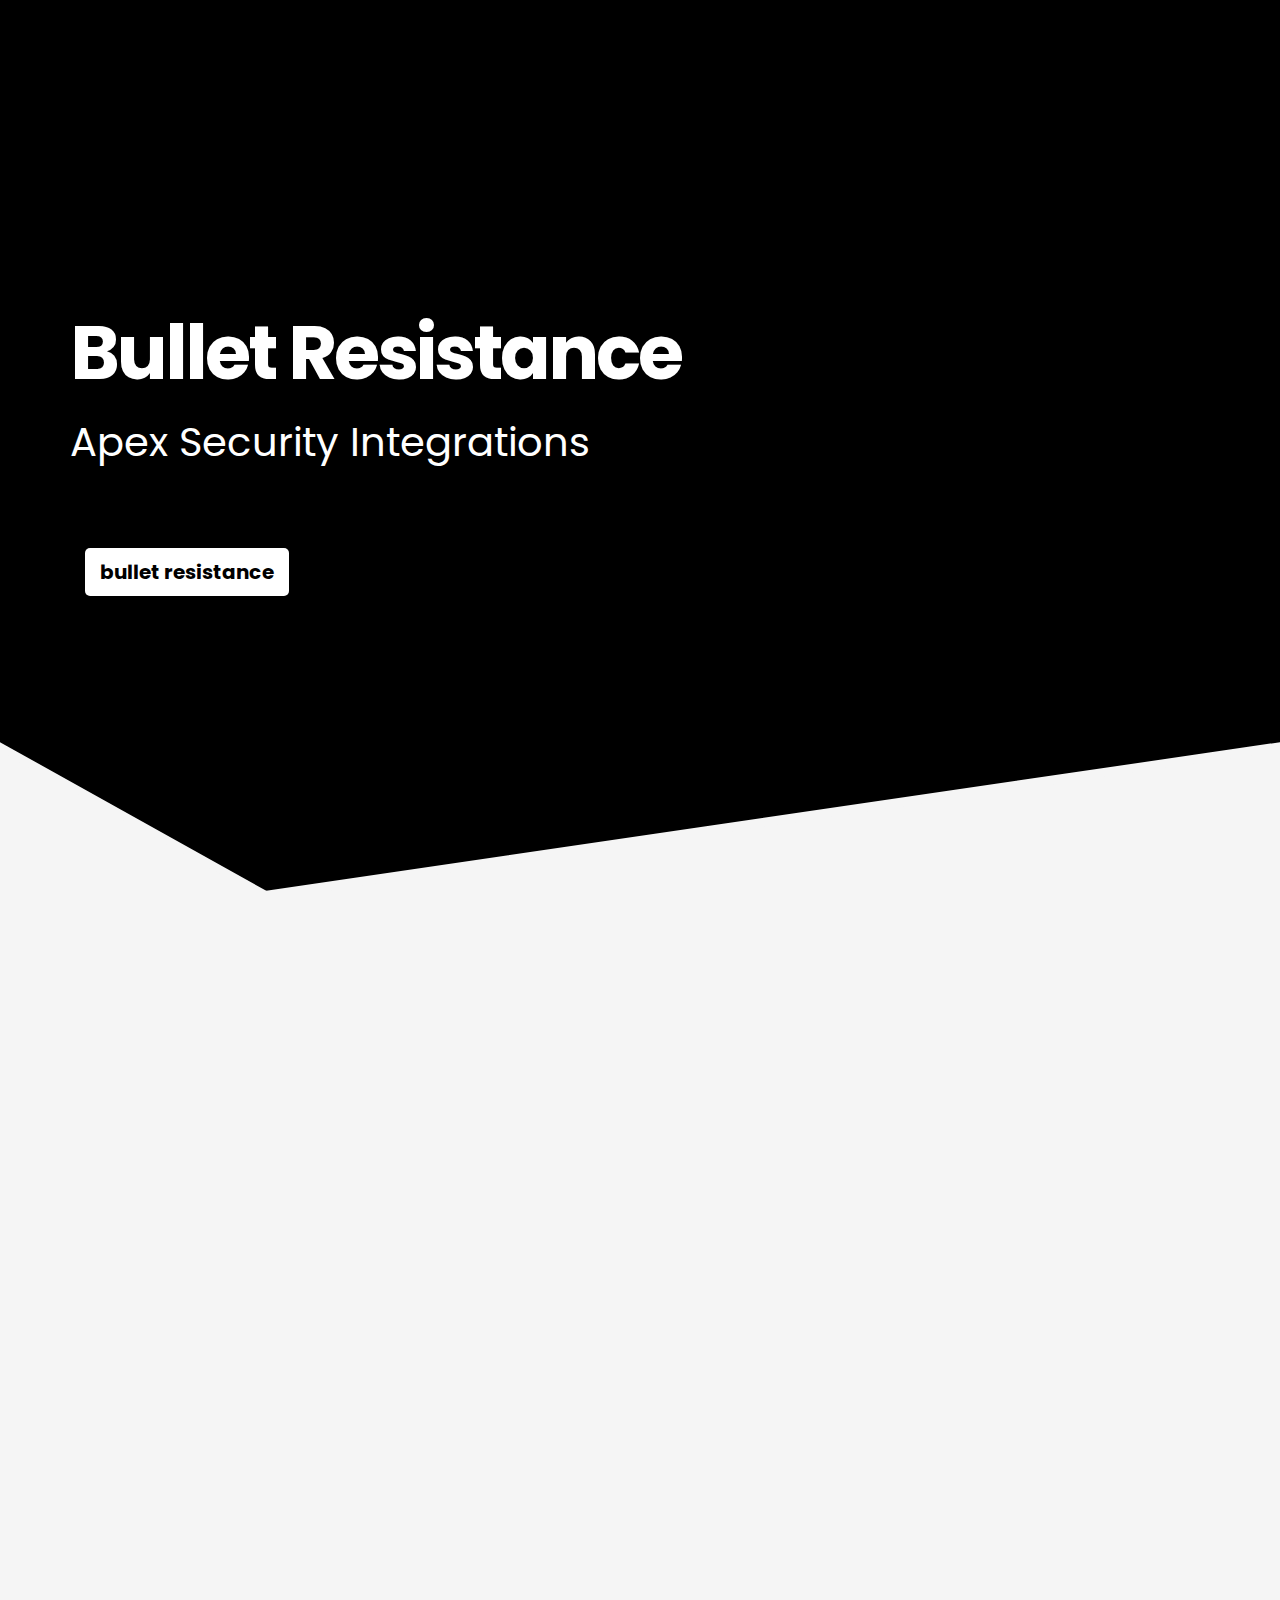
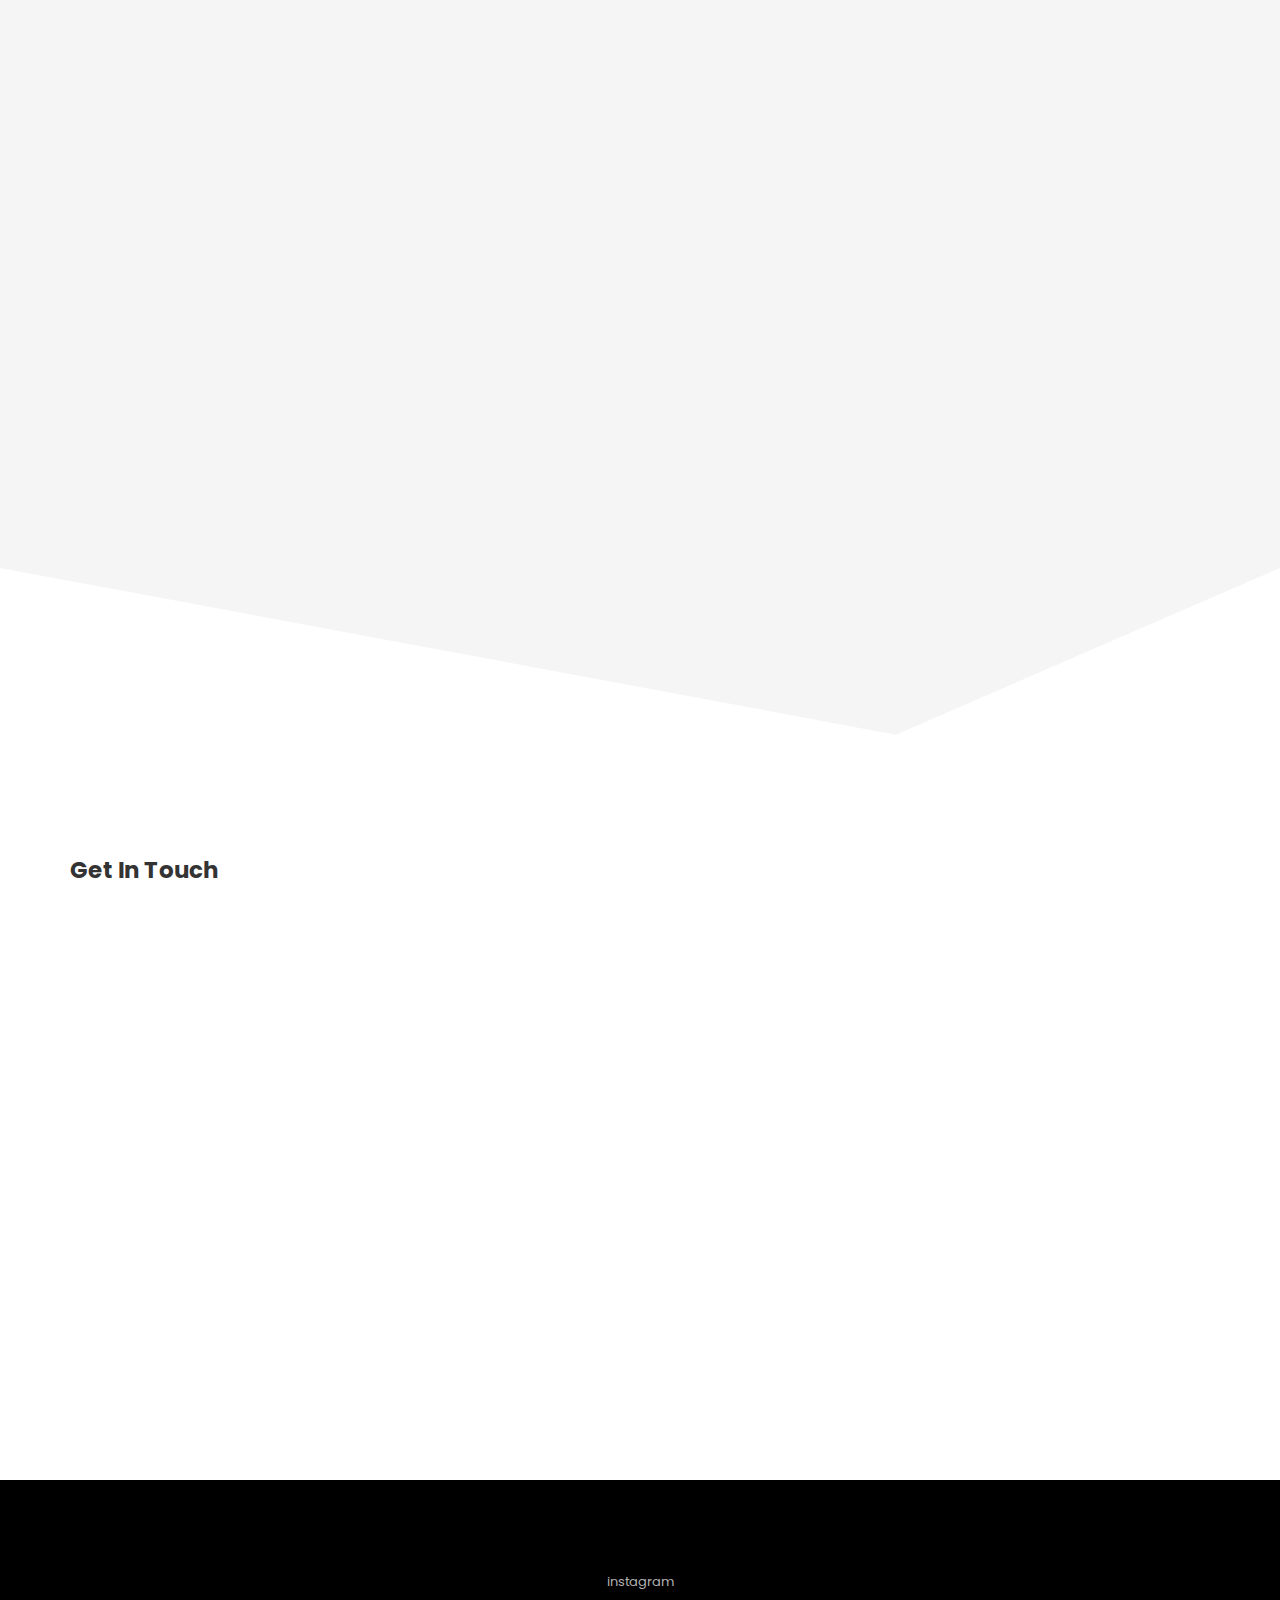
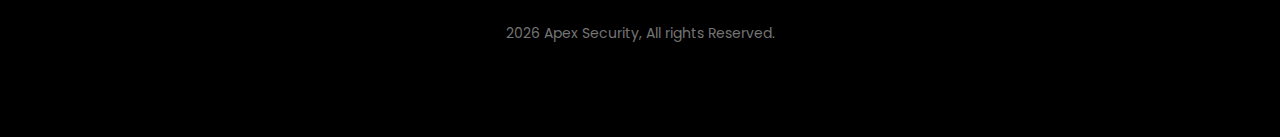
==== bullet-resistance.html @ 46cbd23d "update" ====
<!doctype html>
<html lang="en">

<head>
  <title>site</title>
  <meta charset="UTF-8">
  <meta name="description" content="Security Laminates">
  <meta name="keywords" content="personal, portfolio">
  <meta name="viewport" content="width=device-width, initial-scale=1.0">
  <!-- Stylesheets -->
  <link rel="stylesheet" href="css/bootstrap.css" />
  <link rel="stylesheet" href="css/reset.css" />
  <link rel="stylesheet" href="css/style.css" />
  <link rel="stylesheet" href="css/animate.css" />
  <link rel="stylesheet" href="css/owl.carousel.css" />
  <link rel="stylesheet" href="css/magnific-popup.css" />
  <!-- Google Web fonts -->
  <link href="https://fonts.googleapis.com/css?family=Poppins:300,400,500,600,700" rel="stylesheet">
  <!-- Font icons -->
  <link rel="stylesheet" href="icon-fonts/font-awesome-4.5.0/css/font-awesome.min.css" />
  <link rel="stylesheet" href="icon-fonts/essential-regular-fonts/essential-icons.css" />
  <!--[if lt IE 9]>
  <script src="https://oss.maxcdn.com/html5shiv/3.7.2/html5shiv.min.js"></script>
  <script src="https://oss.maxcdn.com/respond/1.4.2/respond.min.js"></script>
<![endif]-->
</head>

<body class="diag">
  <!-- LOADER -->
  <!--
<div class="loader-wrapper">
    <div class="loader"></div>
</div>
-->
  <nav>
    <div class="row">
      <div class="container">
        <div class="logo"> <img src="assets/images/logo-small-2.png" alt=""> </div>
        <div class="responsive"><i data-icon="m" class="icon"></i></div>
        <ul class="nav-menu">
          <li><a href="#" class="smoothScroll">Home</a></li>
          <li><a href="/bullet-resistance.html" class="smoothScroll">Bullet Resistance</a></li>
          <li><a href="/products.html" class="smoothScroll">Products</a></li>
          <li><a style="cursor: pointer;" class="smoothScroll" data-toggle="modal" data-target="#myModal">Faqs</a></li>
        </ul>
      </div>
    </div>
  </nav>
  <!--HOME-->
  <div id="myModal" class="modal fade" role="dialog" style="border-radius: 0;">
    <div class="modal-dialog" style="width:100%;height:100% !important; border-radius:0; margin: 0 auto;">
      <!-- Modal content-->
      <div class="modal-content" style="height: auto; padding-bottom: 50px; border-radius: 0 !important;">
        <div class="modal-body">
          <div class="fixedclosedbutton"> <a class="close" data-dismiss="modal" style="font-size: 15pt;">close</a> </div>
          <div class="row" style="margin-top:100px;">
            <div class="col-md-2"></div>
            <div class="col-md-8">
              <h2 style="font-size:22pt;font-weight: lighter;">Frequently Asked Questions</h2>
              <br>
              <br>
              <br> <span style="font-size:15pt;">How long should I expect the laminates to last?</span>
              <br>
              <br>
              <ul>
                <li>ASI laminates are coated with a UV and scratch resistant layer, resulting in a prolonged film lifetime. We offer a lifetime warranty on all of our security films, and guarantee that they will not peel, fade, or bubble over the lifetime of the glass, pending that they have been installed by one of our certified technicians.</li>
              </ul>
              <br>
              <br>
              <br> <span style="font-size:15pt;">Are ASI laminates noticeable once installed?</span>
              <br>
              <br>
              <ul>
                <li>ASI works to provide the highest grade security laminates, while remaining optically clear. There may be a very slight decrease in optical clarity, as you increase the ballistic security level.</li>
              </ul>
              <br>
              <br>
              <br> <span style="font-size:15pt;">What level of bullet resistance can your product provide?</span>
              <br>
              <br>
              <ul>
                <li>Our engineering department can develop a solution to attain almost any level of bullet resistance, up to and including 7.62 x 51 NATO AP ammunition. All ASI laminates work in conjunction with the client’s existing glass substrate, therefore it should be noted that our laminates cannot stop a bullet without a minimum of ¼” thick glass substrate. Each project is evaluated by our ballistics and threat risk assessment team, on a case by case basis.</li>
              </ul>
              <br>
              <br>
              <br> <span style="font-size:15pt;">Can I install the laminates on my own?</span>
              <br>
              <br>
              <ul>
                <li>Yes, clients can purchase our laminates without having them installed by our trained technicians. Although, it is highly recommended to have the film installed by an ASI tech, as there are many fine details that take a skilled hand to perfect. </li>
              </ul>
              <br>
              <br>
              <br> <span style="font-size:15pt;">How do I prepare the windows and area for an installation?</span>
              <br>
              <br>
              <ul>
                <li>ASI technicians typically need approximately 3ft from the window that is being coated, to be free of furniture and other objects. Also, all window coverings, such as sun shades, and blinds should be removed from the working area. Due to the fact that our technicians must use a spray solution to apply the laminates, it is advised to remove any documents or devices from the work area that are not water resistant. The window being coated must be thoroughly cleaned, meaning all stickers, tint, decals, etc, must be removed prior to the installation. </li>
              </ul>
              <br>
              <br>
              <br> <span style="font-size:15pt;">Why is there a small gap between the film, and my window? </span>
              <br>
              <br>
              <ul>
                <li>Our technicians must leave between 1/16” and 1/8” to allow for removal of the solution used to apply the laminates. Another reason our technicians will leave a slight gap along the edge, is because in extreme heat and cold situations, our laminates tend to expand and contract. If the laminates are touching the edge while in an expanding state, this could cause the laminates to lift off the glass, resulting in an air bubble.</li>
              </ul>
              <br>
              <br>
              <br> <span style="font-size:15pt;">How long does it take for ASI laminates to properly cure?</span>
              <br>
              <br>
              <ul>
                <li>Once ASI laminates applied by a trained technician, they are generally at 70% strength once they have been set. The remaining 30% strength will be attained once our laminates have fully cured. Depending on the amount of sunlight the coated window is exposed to, this process may take 30-90 days. </li>
              </ul>
              <br>
              <br>
              <br> <span style="font-size:15pt;">There are no ASI certified technicians in my area. Can this be accommodated? </span>
              <br>
              <br>
              <ul>
                <li>ASI undertakes projects world wide. Once your scope of work has been assessed, we will then find a way to logistically conduct your project. </li>
              </ul>
              <br>
              <br>
              <br> <span style="font-size:15pt;">Which side of the window are the laminates applied on?</span>
              <br>
              <br>
              <ul>
                <li>ASI security laminates can be applied to the interior or exterior side of the glass, but it must be applied to the side needing protection - which in most cases, is the interior side.</li>
              </ul>
              <br>
              <br>
              <br> <span style="font-size:15pt;">How should I clean my security laminates after they have been applied to my glass?</span>
              <br>
              <br>
              <ul>
                <li>You should not touch the film for a 30 day period. This 30 day period allows for the film to cure, and properly adhere to the glass it has been applied to. Once the 30 day curing period is completed, feel free to clean the coated windows using water, alcohol, or ammonia based mixtures. Be sure to use a soft cloth, paper towel, or squeegee. We recommend that you do not use any abrasive material on the security film, as this may result in decreased transparency.</li>
              </ul>
              <div class="modal-footer" style="margin-top:75px;">
                <button type="button" class="btn btn-default" data-dismiss="modal">Close</button>
              </div>
            </div>
            <div class="col-md-2"></div>
          </div>
        </div>
      </div>
    </div>
  </div>
  <section class="home" id="home">
    <div class="home-content" style="background: #000000 !important;">
      <div class="container">
        <h1>Bullet Resistance</h1>
        <div class="social" style="color:white; font-size: 2.5em">Apex Security Integrations</div>
        <br>
        <br>
        <br>
        <br>
        <br>
        <div class="social"><div class="social"> <a class="button-down-x" href="#bulletres">bullet resistance</a> </div> </div>
      </div>
    </div>
    <svg class="diagonal home-left" width="21%" height="170" viewBox="0 0 100 102" preserveAspectRatio="none">
      <path d="M0 100 L100 100 L0 10 Z"></path>
    </svg>
    <svg class="diagonal home-right" width="80%" height="170" viewBox="0 0 100 102" preserveAspectRatio="none">
      <path d="M0 100 L100 100 L100 10 Z"></path>
    </svg>
  </section>
  <!--ABOUT-->
  <section class="about dgray-bg" id="bulletres">
    <div class="about type-1 padbot_120">
      <div class="container">
        <!-- about image -->
        <div class="col-md-4 col-sm-12 about-image top_30 wow fadeInUp" data-wow-delay="0.4s">
          <div class="row">  </div>
        </div>
        <!-- about text -->
        <div class="col-md-7 col-md-offset-1 col-sm-12 about-text wow fadeInUp" data-wow-delay="0.6s">
          <div class="section-title dleft bottom_30">
            <br>
            <h2>Bullet Resistance</h2> </div>
          <p>In today’s world, threat levels are evolving and changing each and every day. The constant change in threat levels across the world poses a difficult challenge for security specialists. What makes this even more challenging, is the fact that most buildings were built decades ago, in a time when security threats were not as pronounced. </p>
<br>
          <p>Our light weight, clear, and cost effective ballistic laminates are designed to be retrofit to any building glass, and provide a quick solution to upgrade building glass security. Providing ballistic level security solutions to historical buildings presents significant technical, architectural, and financial challenges. Luckily, ASI laminates allow for a low cost, lightweight security glass solution that does not need any structural upgrades.
</p><br>
          <p>Apex Security Integrations work in-situ with your existing glass. For our product to achieve UL Level 1 bullet resistance to basic hand guns, our laminates must be applied to minimum ¼” thick annealed glass (6mm), which is the commercial standard for buildings in North America. </p>
<br>
<p>Depending on threat levels and budgets of our clients, our security laminates can be configured to provide resistance against burglary attempts, forced-entries, improvised explosive devices, bomb blasts, and small firearms.</p>
<br>
<p>Installations of ballistic grade security laminates must be conducted by a professionally trained ASI technician, to ensure it is up to our standards.</p>
<br>

<p>ASI’s in-house team includes experts in thread risk assessments, ballistic experts, and engineers. Our staff holds daily meetings about global threats, to ensure we remain up to date with ongoing risks. </p>
<br>
<p>ASI laminates are recommended for embassies, government and military buildings, broadcasters, storefront businesses, houses, vehicles, schools, hospitals, financial institutions, and more.</p>
          <br>
          
     
          
            <button class="primblackbutton" type="button" data-toggle="collapse" data-target="#collapseExample" aria-expanded="false" aria-controls="collapseExample">
    Additional info about bullet resistance
  </button>
    
<div class="collapse" id="collapseExample">
  <div class="card card-body"><br><br>
    <h3>NO SUCH THING AS BULLETPROOF WINDOW FILM</h3>
    <p>There is no such thing as bullet-proofing. ASI does not pretend that its products are bullet, bomb or break-in “proof.” There is no such safety film or security laminate on the market. On its own, ASI laminates are inert. </p><br>
    <p>However, once ASI laminates are applied to glass, the composite of the two materials work in tandem to resist, repel and absorb the kinetic forces involved with violent attacks. ASI products provide added protection against the effect of bullets, bombs and break-in entry attempts. </p><br>
    <p>Independent third-party testing achieving a UL-752 rating has established that ASI's SL-14 product is capable of resisting bullets from such weapons as a .38 caliber, 9mm FMJ and .357, but at no time does ASI promote or lead clients to believe that bulletproofing or bomb proofing can be achieved solely with ASI products. ASI encourages potential clients to consider having an independent or third party risk threat assessment performed by one of our trained professionals or a competent independent security consultant to evaluate your security needs. </p><br>
    <p>ASI does not encourage anyone to blindly shop for life saving materials either on-line or without verifying the vendors qualifications. Rather, ASI encourages every client to research and assess the ASI product or any product whereby protecting lives is a priority. Should you decide to proceed with ASI, then we will work with you to prepare a mock-up or as close as possible a sample of a typical window you need to protect and we will allow you to perform your own independent testing and evaluate the results for yourselves. Once that is completed, then in good conscience both you and ASI are confident that ASI can meet your needs.</p><br>

  </div>
</div>
       <br><br><br> 
       <br><br><br> 
        
        </div>
          
         
        </div>

      <svg class="diagonal-gray" width="100%" height="170" viewBox="0 0 100 102" preserveAspectRatio="none">
        <path d="M0 0 L70 100 L100 0 Z"></path>
      </svg>
    </div>
  </section>


 
  <!-- CONTACT -->
  <section class="contact" id="contact">
    <div class="container">
      <div class="section-title dleft top_120">
        <h2 class="bottom_30">Get In Touch</h2> </div>
      <div class="col-md-3 wow fadeInUp" data-wow-delay="0.3s">
        <!-- Contact Info -->
        <ul class="contact-info row">
          <li>Ottawa, Ontario, Canada</li>
          <li>
            <br>email</li>
          <li>phone</li>
          <li><a href="#">
          check us out on instagram</a> </li>
        </ul>
      </div>
      <div class="col-md-7 col-md-offset-2 form top_30 bottom_90 wow fadeInUp" data-wow-delay="0.6s">
        <div class="page-title sub"> </div>
        <iframe src="https://www.google.com/maps/embed?pb=!1m18!1m12!1m3!1d89729.12878948462!2d-76.00537779902753!3d45.3481001970645!2m3!1f0!2f0!3f0!3m2!1i1024!2i768!4f13.1!3m3!1m2!1s0x4ccdff86df946877%3A0x286ff73092245b34!2sKanata%2C%20Ottawa%2C%20ON!5e0!3m2!1sen!2sca!4v1594850778316!5m2!1sen!2sca" width="100%" height="350" frameborder="0" style="border:0;" allowfullscreen="" aria-hidden="false" tabindex="0"></iframe>
      </div>
    </div>
  </section>
  <footer>
    <div class="container">
      <div class="social"> <a href="#">instagram </a> </div>
      <p>
        <script>
          document.write(new Date().getFullYear())
        </script> Apex Security, All rights Reserved.</p>
    </div>
  </footer>
  <!-- Javascripts -->
  <script src="js/jquery-2.1.4.min.js"></script>
  <!-- jQuery library -->
  <script src="js/smoothscroll.js"></script>
  <script src="js/bootstrap.min.js"></script>
  <script src="js/wow.min.js"></script>
  <script src="js/isotope.pkgd.min.js"></script>
  <script src="js/typed.js"></script>
  <script src="js/jquery.magnific-popup.min.js"></script>
  <script src="js/owl.carousel.min.js"></script>
  <script src="js/main.js"></script>
</body>

</html>
---- css/style.css ----
/* --------------------------------- */
/* Css Styles                        */
/*---------------------------------- */

/**
	Berlin - Portfolio Template 
	Author : Tavonline
	Copyright 2018

/* Table of Content
==================================================
	
	1. Body and Core Css
	2. Home Section
	3. About Section
	4. Portfolio Section
	5. Contact Section
	6. Responsive
	7. Slider & Video Home


/*------------------------ 1 Body and Core Css ------------------------*/		

body{
	font-family: 'Poppins', sans-serif;
}

html{
	height: 100%;
}

nav{
    position: fixed; 
    background: #fff;
    z-index: 1000;
    width: 100%;
    padding: 30px;
    display: none;
    -webkit-box-shadow: 0px 2px 92px 0px rgba(0, 0, 0, 0.18);
    -moz-box-shadow: 0px 2px 92px 0px rgba(0, 0, 0, 0.18);
    box-shadow: 0px 2px 92px 0px rgba(0, 0, 0, 0.18);
}

.nav-menu{
    float: right;
    line-height: 32px;
}

nav ul li{
    float: left;
    margin-right: 15px;
    font-family: 'Poppins', sans-serif;
    font-size: 14px;
}

nav ul li a{
    color: #000;
}

nav ul li a:hover{
    color: #afafaf!important;
}

.logo{
    float: left;
}

 .responsive{
    display: none;
    font-size: 23px;
}
    
.active{
    color:#afafaf;
}


footer{
    background: #000;
    padding: 90px 0;
    margin-top:90px;
    text-align: center;
}

footer p{
    line-height: 20px;
    margin-top: 20px;
}

footer .social a{
    color: #b1b1b1;
    font-size: 15px;
    margin: 0 10px;
    transition: all ease 0.3s;
    font-size: 13px;
}

.diag footer p{
    font-size: 14px;
    color: #757575;
    line-height: 27px;
}

.site-button:focus{
    outline: 0;
}

.nav-menu li a:focus{
    color: #000;
} 

.ok{
    background: green !important;
    border: solid 2px green !important;
    color: white;
} 

input:-webkit-autofill {
    -webkit-box-shadow: 0 0 0px 1000px white inset;
}

.form-inp.reqError, .contact-form textarea.reqError {
    border-color: #f00;
}

.content{
    margin-top: 60px;
}

.subpage-nav{
    display:block !important; 
    position: relative;
}

.page-title{
   display: table-cell;
   vertical-align: middle;
   text-align: center;
   z-index: 2;
   position: relative;
}

.page-title h1{
   font-size: 75px;
   color: #fff;
   font-weight: bold;
   letter-spacing: -3px;
   margin-bottom: 20px;
}


/* Margins */

.top_15{
    margin-top: 15px;
}

.top_30{
    margin-top: 30px;
}

.top_45{
    margin-top: 45px;
}

.top_60{
    margin-top: 60px;
}

.top_90{
    margin-top: 90px;
}

.top_120{
    margin-top: 120px;
}

.padding_30{
   padding: 30px 0; 
}

.padding_45{
   padding: 45px 0; 
}

.padding_60{
   padding: 60px 0; 
}

.padding_90{
   padding: 90px 0; 
}

.bottom_15{
    margin-bottom: 15px;
}

.bottom_30{
    margin-bottom: 30px;
}

.bottom_45{
    margin-bottom: 45px;
}

.bottom_60{
    margin-bottom: 60px;
}

.bottom_90{
    margin-bottom: 90px;
}

.bottom_120{
    margin-bottom: 120px;
}

.padbot_15{
    padding-bottom: 15px;
}

.padbot_30{
    padding-bottom: 30px;
}

.padbot_45{
    padding-bottom: 45px;
}

.padbot_60{
    padding-bottom: 60px;
}

.padbot_90{
    padding-bottom: 90px;
}

.padbot_120{
    padding-bottom: 120px;
}

.padbot_200{
    padding-bottom: 200px;
}
/*preloader */
.loader-wrapper {
    position: fixed;
    width: 100%;
    height: 100%;
    background-color: #000;
    z-index: 9999;
}

.loader {
    height: 1px;
    background-color: #fff;
    position: absolute;
    z-index: 9999;
}


/*------------------------ 2 Home ------------------------*/		

.home{
    background:url(https://images.unsplash.com/photo-1441804238730-210ce1c2cc00?ixlib=rb-1.2.1&ixid=eyJhcHBfaWQiOjEyMDd9&auto=format&fit=crop&w=1050&q=80) bottom center;
    width: 100%;
    display: table;
}

.diag .home{
    background: url(https://images.unsplash.com/photo-1562408589-4b96d09ec657?ixlib=rb-1.2.1&ixid=eyJhcHBfaWQiOjEyMDd9&auto=format&fit=crop&w=1050&q=80) 50% 50% fixed;
    background-size: cover;
}

.home-content{
   display: table-cell;
   vertical-align: middle;
   text-align: center;
   z-index: 2;
   position: relative;
}

.home-content h1{
   font-size: 75px;
   color: #fff;
   font-weight: bold;
   letter-spacing: -3px;
   margin-bottom: 20px;
}

.home:before {
    content: "";
    position: absolute;
    top: 0;
    left: 0;
    width: 100%;
    height: 100%;
    background-color: rgba(0, 0, 0, 0.5);
    z-index: 1;
}

.social{
    height: 30px;
}



.social a{
    color: #fff;
    font-size: 15px;
    margin:0 15px;
    transition: all ease 0.3s;
}


.social a:hover{
    transition: all ease 0.3s;
    opacity: 0.5;
}


.home-down {
    color: #fff;
    font-size: 40px;
    padding-top: 40px;
    padding-left: 20px;
    display: inline-block;
    transition: all 0.3s ease;
}


.home-down:hover{
    color: #fff;
	transition:all 0.3s ease;
}

.home-down:focus{
    color: #fff;
}

/* arrow css3 animation */

@-webkit-keyframes bounce {
	 0%, 100% {-webkit-transform: translateY(0);} 
	 50% {-webkit-transform: translateY(-20px);}
}
 
@-moz-keyframes bounce {
	 0%, 100% {-moz-transform: translateY(0);}
	 50% {-moz-transform: translateY(-20px);}
}
 
@-o-keyframes bounce {
	 0%, 100% {-o-transform: translateY(0);}
	 50% {-o-transform: translateY(-20px);}
}

@keyframes bounce {
	 0%, 100% {transform: translateY(0);}
	 50% {transform: translateY(-20px);}
}
 
 .bounce {
	 -webkit-border-radius:50%;
	 -moz-border-radius:50%;
	 -ms-border-radius:50%;
	 border-radius:50%;
	 animation: bounce 2s infinite;
	 -webkit-animation: bounce 2s infinite;
	 -moz-animation: bounce 2s infinite;
	 -o-animation: bounce 2s infinite;
}

.diagonal{
    position: absolute;
    left: 0;
    bottom: 0;
    pointer-events: none;
    background: #fff;
    float: left;
    z-index: 1000;
}

.diagonal-gray{
    position: absolute;
    left: 0;
    bottom: 0;
    pointer-events: none;
    background: #fff;
    float: left;
    z-index: 100;
    margin-top: 90px;
}

.diagonal-gray path {
       fill: #f5f5f5;
}

.diagonal-white{
    background: #f5f5f5;
    margin-bottom: -6px;
    margin-top: 60px;
}

.diagonal-white path {
    fill: #fff;
    stroke: #f5f5f5;
    stroke-width: 0;
}

.diagonal.home-left{
    position: absolute;
    bottom: 0;
    left: 0;
    background: none;
    z-index: 99;
}

.diagonal.home-right{
    position: absolute;
    bottom: 0;
    right: 0 !important;
    background: none;
    z-index: 99;
    left: auto;
}

.diagonal.home-left, .diagonal.home-right path {
    fill: #f5f5f5;
    stroke: #f5f5f5;
    stroke-width: 4;
}

.diag p{
    font-size: 15px;
    color: #748182;
    line-height: 28px;
}

.diag .section-title.dleft{
    text-align: left;
    padding: initial;
}

.diag .section-title.dleft .portfolio_filter ul{
    float: left;
}

.diag .section-title.dright{
    text-align: right;
    padding: initial;
}

.diag section{
    position: relative;
}

.diag .contact .contact-info li{
    line-height: 36px;
    font-size: 14.5px;
    color: #414141;
    text-align: left;
    list-style: none;
}

.diag .page-title.sub{
    font-size: 23px;
    text-align: right;
    width: 100%;
    float: right;
}

.diag .page-title.sub h5{ 
        font-weight: bold;
    line-height: 30px;
    padding-bottom: 15px;
}

.diag .social-icons a {
    color: #000;
    font-size: 13px;
    width: 26px;
    height: 18px;
    display: inline-block;
}

.diag .home-content h1{
    text-align: left;
}

.diag .home-content .social{
    text-align: left;
}

.diag .home-content .home-down.bounce{
    float: left;
    padding: 50px 74px 0;
}

.social-icons a:hover {
    font-size: 15px;
}

.fb:hover{
    color: #3b5998!important;
    transition: all ease 0.1s;
}

.tw:hover{
    color: #55acee!important;
    transition: all ease 0.1s;
}

.ins:hover{
    color: #cd486b!important;
    transition: all ease 0.1s;
}

.bh:hover{
    color: #1769ff!important;
    transition: all ease 0.1s;
}

.dr:hover{
    color: #ea4c89!important;
    transition: all ease 0.1s;
}


.sitebtn{
    border: solid 2px #dfdfdf;
    background: none;
    font-size: 13px;
    padding:9px 11px;
    text-align: left;
    min-width: 140px;
    line-height: 17px;
    transition: all ease 0.3s;
    color:#000; 
}

.sitebtn:after{
    font-family: FontAwesome;
    content: "\f178";
    color: #000;
    float: right;
}

.sitebtn:focus{
    border: solid 2px #000;
}

.sitebtn:hover{
    background: #000;
    color: #fff;
    border-color: #000;
    transition: all ease 0.3s;
}

.sitebtn:hover:after{
    color: #fff;
}

.sitebtn:focus{
    border: solid 2px #dfdfdf;
}


/*------------------------ 3 About ------------------------*/	

.about.type-1 .about-image{
    padding-bottom: 70px;
    background: #e8e8e8;
}

.about.type-1 .about-image img:before{
    background: #e4e4e4; 
}

.about.type-1 .about-image img{
    width: 100%;
    box-shadow: 0px 0px 85px 0px rgba(0, 0, 0, 0.14);
    margin-top: -15%;
    margin-left: calc(15% - 15px);
}

.about.type-1.vertiqal .about-image img{
    width: 100%;
    box-shadow: 0px 0px 85px 0px rgba(0, 0, 0, 0.14);
    margin-top: -15%;
    margin-left: -15%;
}

.diagonal-title h5{
    padding-bottom: 20px;
    font-size: 25px;
    line-height: 31px;
}

.diagonal span{
    font-size: 15px;
    color: #b3b3b3;
    letter-spacing: 3px;
    margin-bottom: 5px;
    display: block;
}

.about{
    padding-top:90px;
 }   

.diag .about{
    position: relative;
 } 

.about-image img{
    width: 100%;
 }   


.work-areas{
    width: 100%;
    display: inline-block!important;
}

.work-areas .area .icon i:before{
    font-size: 40px;
    margin-left: 5px;
}

.work-areas .area .icon i{
    display: inline-block;
}

.work-areas .area .icon {
    width: 20%;
    float: left;
}

.work-areas .area .text {
    width: 80%;
    float: left;
}

.work-areas .area .text h6{
    font-size: 15px;
    letter-spacing: 2px;
    margin-bottom: 8px;
}

.work-areas .area .text p{
    font-size: 13px;
    line-height: 24px;
}


.about h2{
    font-size: 23px;
    line-height: 30px;
 } 

.about-text{
    display: table;
    height: 407px;
 } 

.out{
    display: table-cell;
   vertical-align: middle;
 } 

.typed-cursor{
    opacity: 1;
    -webkit-animation: blink 0.7s infinite;
    -moz-animation: blink 0.7s infinite;
    animation: blink 0.7s infinite;
}
@keyframes blink{
    0% { opacity:1; }
    50% { opacity:0; }
    100% { opacity:1; }
}
@-webkit-keyframes blink{
    0% { opacity:1; }
    50% { opacity:0; }
    100% { opacity:1; }
}
@-moz-keyframes blink{
    0% { opacity:1; }
    50% { opacity:0; }
    100% { opacity:1; }
}


.gray-bg{
    margin-top: 90px;
    background: #f5f5f5; 
}

.dgray-bg{
    background: #f5f5f5; 
}

.what-can{
    padding: 90px 0;
}

.what-can .feature{
    text-align: center;
    margin-bottom: 30px;
}

.what-can .feature i{
    font-size: 40px;
}

.what-can .feature h3{
    font-size: 13px;
    letter-spacing: 1px;
    margin-bottom: 11px;
}

.what-can .feature p{
    line-height: 20px;
}



/*------------------------ 4 Portfolio ------------------------*/	


.section-title{
    text-align: center;
    padding: 90px 0 60px 0;
}

.section-title h2{
    font-size: 23px;
    font-weight: bold;
}

.section-title p{
    line-height: 20px;
}

.portfolio_filter{
    text-align: center;
    padding-top: 15px;
}

.portfolio_filter ul{
    margin: auto;
    display: inline-block;
}

.portfolio_filter ul li{
    font-size: 14px;
    color: #777777;
    font-family: 'Poppins', sans-serif;
    float: left;
    margin-right: 15px;
    list-style: none;
    cursor: pointer;
}

.single_item {
    margin-bottom: 30px;
}

.single_item img{
    width: 100%;
    transition: all ease 0.3s;
}

.single_item img:hover {
  background: #ffffff;
  transition: all ease 0.3s;
  box-shadow: 0px 16px 22px 0px rgba(90, 91, 95, 0.3);
  top: -5px;
}

.select-cat{
    color:#000 !important;
}


.button-down-x {
  background: white;
  color: black !important;
  font-weight: bold;
  padding: 10px 15px;
  font-size: 15pt !important;
  border-radius: 5px;
  cursor: pointer;
}


.cshadow {
  position: relative;
  top: 55px;
  margin-bottom: 30px;
  -webkit-box-shadow: 2px 10px 26px -9px rgba(85,85,85,1);
-moz-box-shadow: 2px 10px 26px -9px rgba(85,85,85,1);
box-shadow: 2px 10px 26px -9px rgba(85,85,85,1);
  
}



.popup-youtube {
    position: relative;
}

.popup-youtube i{
    position: absolute;
    text-align: center;
    top: 50%;
    left: 50%;
    background: rgba(0, 0, 0, 0.66);
    padding: 28px 29px;
    color: #fff;
    margin: -31px;
    border-radius: 50px;
    -webkit-border-radius: 50px;
    -moz-border-radius: 50px;
}


/* Portfolio Hover  */

.single_item figure {
    overflow: hidden;
}

.single_item figure figcaption{
    position: absolute;
    top:0;
    text-align: center;
    width: 100%;
    height: 100%;
    opacity: 0;
    transform: translateY(30px);
    -webkit-transform: translateY(30px);
    -moz-transform: translateY(30px);
    transition: all ease 0.4s;
    -webkit-transition: all ease 0.4s;
    -moz-transition: all ease 0.4s;
}

.single_item figure figcaption .outter{
    display: table;
    width: 100%;
    height: 100%;
}

.single_item figure figcaption .inner{
    display: table-cell;
    vertical-align: middle;
}

.single_item figure figcaption span{
    color: rgba(0, 0, 0, 0.80);
    font-size: 13px;
}

.single_item figure figcaption .title{
    color: #000;
    font-size: 22px;
    font-weight: bold;
}

.single_item:hover > figure img{
  filter: blur(8px);
  -webkit-filter: blur(8px);
  opacity: .7;
}

.single_item:hover > figure figcaption{
    opacity: 1;
    transform: translateY(0);
    -webkit-transform: translateY(0);
    -moz-transform: translateY(0);
    transition: all ease 0.4s;
    -webkit-transition: all ease 0.4s;
    -moz-transition: all ease 0.4s;
}

.single_item.popup-youtube:hover > i{
    opacity: 0;
    transition: all ease 0.3s;
    -webkit-transition: all ease 0.3s;
    -moz-transition: all ease 0.3s;
}




/*------------------------ 5 Blog ------------------------*/

.blog-image img{
    width: 100%;
    min-height: 207px;
}

.blog-content{
    margin-bottom:60px;
}

.blog-title{
    font-size: 18px;
    letter-spacing: 0;
    line-height: 27px;
    padding: 30px 0 15px;
    color: #000;
}

.blog-info{
    font-size: 12px;
    font-weight: 400;
    color: #b9b9b9;
    margin-top: 20px;
    display: inline-block;
}

.blog-info span{
    color: #000;
    font-weight: 600;
}

.blog .site-button{
    margin:0 auto 60px;
    display: table;
}

.blog-single h1 {
    font-size: 30px;
    line-height: 41px;
    margin: 25px 0 22px 0;
    color: #000;
    font-weight: 600;
    letter-spacing: -1px;
}

.blog-single .blog-detail{
    font-size: 13px;
    color: #b9b9b9;
    margin-bottom: 30px;
}

.blog-single .blog-detail span{
    color: #000;
}

.blog-single blockquote {
    font-size: 14px;
    line-height: 24px;
    color: #000;
    border-left: 4px solid #000;
    padding-left: 20px;
    margin: 40px 0;
}

.blog-single ul.list-style {
    padding: 30px;
    line-height: 24px;
}

.blog-single ul.list-style li {
    font-size: 14px;
    list-style: circle;
}

.lightbox-image img{
    width: 100%;
    padding-bottom: 30px;
}

.blog-single .post-lightbox{
    padding: 30px 0 0;
 }

.subtitle {
     font-size: 22px;
    line-height: 24px;
    margin: 25px 0 30px 0;
    color: #000;
    font-weight: bold;
}

.post-comment {
    float: left;
}

ul.post-comment li {
    width: 100%;
    float: left;
    border-bottom: 1px solid #efefef;
    padding: 15px 0;
    list-style: none;
}

ul.post-comment li img {
    width: 15%;
    float: left;
}

ul.post-comment li .comment-info {
    float: left;
    width: 85%;
    padding-left: 15px;
        margin-top: 15px;
}


ul.post-comment li h3 {
    float: left;
    font-size: 14px;
}

ul.post-comment li a {
    float: right;
    font-size: 11px;
    font-weight: bold;
    color: #000;
}

ul.post-comment li span {
    float: left;
    width: 100%;
    font-size: 12px;
    color: #c5c5c5;
    margin-top: 3px;
}

ul.post-comment li p {
    font-size: 12px;
    line-height: 20px;
    float: left;
    margin-top: 6px;
}

.send-message{
    margin-top:60px !important;
}

.send-message .subtitle{
    margin-bottom:30px;
}

.blog .dgray-bg .sitebtn{
    margin-right:120px;
}



/*------------------------ 5 Contact ------------------------*/


.contact-info{
    text-align: center;
}

.contact-info i{
    width: 60px;
    height: 60px;
    text-align: center;
    background: #000;
    border-radius: 50px;
    color: #fff;
    padding-top: 20px;
    font-size: 20px;
    margin-bottom: 15px;
}

.contact-info p{
    line-height: 20px;
}

.section-title p{
    margin-top:20px;
}

.form-inp {
    width: 100%;
    height: 45px;
    border: 0;
    color: #000;
    border-bottom: solid 1px #dfdfdf;
    font-size: 13px;
    padding-left: 10px;
    margin-bottom: 15px;
    font-family: 'Poppins', sans-serif;
}

.contact-form textarea {
       width: 100%;
    border: 0;
    border-bottom: solid 1px #dfdfdf;
    font-size: 13px;
    padding: 20px 0 0 10px;
    height: 119px;
    margin-bottom: 15px;
    font-family: 'Poppins', sans-serif;
}

.contact-form{
    margin-top: 90px;
}

.contact-form .sitebtn{
    margin: auto;
    margin-top: 30px;
    display: block;
}

.button{
    text-align: center;
    padding: 45px 0;
}

.site-button{
    padding: 10px 50px;
    font-size: 12px;
    background: none;
    border: 2px solid;
    border-radius: 50px;
    -moz-border-radius: 50px;
    -webkit-border-radius: 50px;
    transition: all ease 0.3s;
}

a.site-button{
    border: 2px solid #000;
    color: #000;
}

.site-button:hover{
    background: #000;
    color: #fff;
    transition: all ease 0.3s;
}




/*------------------------ 6 Responsive ------------------------*/


/*max Width 992px */

@media screen and (max-width: 991px) {

    .home-content h1{
        font-size: 50px;
    } 
    
     .what-can .feature{
        padding: 0 30px;
    }
    
    .about.type-1 .about-image{
        background: none;
    }
    
    .about.type-1 .about-image img{
        margin: 0;
    }
    
}


/*max Width 768px */

@media screen and (max-width: 767px) {


    
    .home-content h1{
        font-size: 32px;
        margin-bottom: 10px;
    }
    
    .contact-info{
        margin-bottom: 30px;
        padding: 0 50px;
    }
   
    .social a{
        margin: 0 10px;
        font-size: 12px;
    }
    
    nav{
        padding:30px 15px;
    }
    
    .nav-menu{
        margin-top: 40px;
        display: none;
        float: none;
        width: 100%;
    }
    
    .nav-menu li{
        float: none; 
        width: 100%;
        text-align: center;
        height: 45px;
        border-top: 1px solid #f7f7f7;
        line-height: 45px;
    }
   
    .responsive{
        float: right;
        display: block;
    }
    
    .about {
    padding-top: 60px;
    }
    
    .about h2 {
        margin-top: 30px;
    }
    
    .gray-bg {
        margin-top: 30px;
    }
    
    .what-can {
        padding: 45px 0;
    }
    
    .section-title {
        padding: 60px 0 45px 0;
    }
    
    .portfolio_filter ul{
        margin-top: 15px;
    }
    
    .portfolio_filter ul li{
        height: 30px;
    }
    
    .diagonal, .diagonal-gray, .diagonal-white{
        height: 70px;
    }
    
    .row.bottom_90{
        margin-bottom: 0;
    }
    
    .diag .blog{
        padding-bottom: 60px;
    }
    
}


/*min Width 768px */
@media screen and (min-width: 768px) {
    
 .nav-menu{
        display: block!important;
    }
    
}


/*------------------------ 7 Slider & Video Home ------------------------*/


.home-slider{
    position: absolute;
    top: 0;
    left: 0;
    z-index: -1;
    width: 100%;
}

.slider{
    background: none !important;
}

.home-video{
    width: 100%;
    height: 100%;
    position: absolute;
    top: 0;
    left: 0;
    z-index: -1;
}



.wow-removed{
     animation-name: none !important;
        visibility: visible !important;
}

.primblackbutton {
  padding: 15px 25px;
  text-transform: capitalize;
  background: black !important;
  border-radius: 5px;
  color: white;
  box-shadow: none;
  border: 0px;
  transition: all .3s ease;
  -webkit-transition: all .3s ease;
  -moz-transition: all .3s ease;
}

.primblackbutton:hover {
  background: #ffffff !important;
  color: #000000;
  transition: all .3s ease;
  -webkit-transition: all .3s ease;
  -moz-transition: all .3s ease;
}


.specssec {
  background: white;
  padding-top: 30px;
  padding-bottom: 30px;
  width: 100%;
  
}

.specssec h2{
  padding-bottom: 10px;
  margin-left: 20px;
}

.specssec p {
  margin-left: 20px;
}

.separator {
  border-top: 1px solid black;
  opacity: 0.1;
  width: 100%;
  padding-top: 20px;
  padding-bottom: 20px;
}
---- icon-fonts/essential-regular-fonts/essential-icons.css ----
@charset "UTF-8";

@font-face {
  font-family: "essential-regular";
  src:url("essential-regular.eot");
  src:url("essential-regular.eot?#iefix") format("embedded-opentype"),
    url("essential-regular.woff") format("woff"),
    url("essential-regular.ttf") format("truetype"),
    url("essential-regular.svg#essential-regular") format("svg");
  font-weight: normal;
  font-style: normal;

}

[data-icon]:before {
  font-family: "essential-regular" !important;
  content: attr(data-icon);
  font-style: normal !important;
  font-weight: normal !important;
  font-variant: normal !important;
  text-transform: none !important;
  speak: none;
  line-height: 1;
  -webkit-font-smoothing: antialiased;
  -moz-osx-font-smoothing: grayscale;
}

[class^="icon-"]:before,
[class*=" icon-"]:before {
  font-family: "essential-regular" !important;
  font-style: normal !important;
  font-weight: normal !important;
  font-variant: normal !important;
  text-transform: none !important;
  speak: none;
  line-height: 1;
  -webkit-font-smoothing: antialiased;
  -moz-osx-font-smoothing: grayscale;
}

.icon-essential-regular-01-chevron-left:before {
  content: "a";
}
.icon-essential-regular-02-chevron-right:before {
  content: "b";
}
.icon-essential-regular-03-chevron-up:before {
  content: "c";
}
.icon-essential-regular-04-chevron-down:before {
  content: "d";
}
.icon-essential-regular-05-tick:before {
  content: "e";
}
.icon-essential-regular-06-arrow-left:before {
  content: "f";
}
.icon-essential-regular-07-arrow-right:before {
  content: "g";
}
.icon-essential-regular-08-arrow-up:before {
  content: "h";
}
.icon-essential-regular-09-arrow-down:before {
  content: "i";
}
.icon-essential-regular-10-close-big:before {
  content: "j";
}
.icon-essential-regular-11-plus-big:before {
  content: "k";
}
.icon-essential-regular-12-minus-big:before {
  content: "l";
}
.icon-essential-regular-13-nav-burger:before {
  content: "m";
}
.icon-essential-regular-14-grid-view:before {
  content: "n";
}
.icon-essential-regular-15-close-circle:before {
  content: "o";
}
.icon-essential-regular-16-plus-cricle:before {
  content: "p";
}
.icon-essential-regular-17-minus-circle:before {
  content: "q";
}
.icon-essential-regular-18-plus-square:before {
  content: "r";
}
.icon-essential-regular-19-close-square:before {
  content: "s";
}
.icon-essential-regular-20-minus-square:before {
  content: "t";
}
.icon-essential-regular-21-tick-circle:before {
  content: "u";
}
.icon-essential-regular-22-tick-square:before {
  content: "v";
}
.icon-essential-regular-23-forbidden:before {
  content: "w";
}
.icon-essential-regular-24-square-blank:before {
  content: "x";
}
.icon-essential-regular-25-circle-blank:before {
  content: "y";
}
.icon-essential-regular-26-heart:before {
  content: "z";
}
.icon-essential-regular-27-envelope:before {
  content: "A";
}
.icon-essential-regular-28-trash:before {
  content: "B";
}
.icon-essential-regular-29-camera:before {
  content: "C";
}
.icon-essential-regular-30-document:before {
  content: "D";
}
.icon-essential-regular-31-document-copy:before {
  content: "E";
}
.icon-essential-regular-32-lock-closed:before {
  content: "F";
}
.icon-essential-regular-33-lock-open:before {
  content: "G";
}
.icon-essential-regular-34-arrow-in-up:before {
  content: "H";
}
.icon-essential-regular-35-arrow-in-down:before {
  content: "I";
}
.icon-essential-regular-36-download:before {
  content: "J";
}
.icon-essential-regular-37-upload:before {
  content: "K";
}
.icon-essential-regular-38-cloud-download:before {
  content: "L";
}
.icon-essential-regular-39-cloud-upload:before {
  content: "M";
}
.icon-essential-regular-40-cloud:before {
  content: "N";
}
.icon-essential-regular-41-home:before {
  content: "O";
}
.icon-essential-regular-42-pen:before {
  content: "P";
}
.icon-essential-regular-43-off:before {
  content: "Q";
}
.icon-essential-regular-44-phone:before {
  content: "R";
}
.icon-essential-regular-45-user:before {
  content: "S";
}
.icon-essential-regular-46-print:before {
  content: "T";
}
.icon-essential-regular-47-video:before {
  content: "U";
}
.icon-essential-regular-48-clipboard:before {
  content: "V";
}
.icon-essential-regular-49-magnifier:before {
  content: "W";
}
.icon-essential-regular-50-magnifier-plus:before {
  content: "X";
}
.icon-essential-regular-51-magnifier-minus:before {
  content: "Y";
}
.icon-essential-regular-52-photo:before {
  content: "Z";
}
.icon-essential-regular-53-mobile:before {
  content: "0";
}
.icon-essential-regular-54-desktop:before {
  content: "1";
}
.icon-essential-regular-55-attachment:before {
  content: "2";
}
.icon-essential-regular-56-tag:before {
  content: "3";
}
.icon-essential-regular-57-globe:before {
  content: "4";
}
.icon-essential-regular-58-link:before {
  content: "5";
}
.icon-essential-regular-59-question:before {
  content: "6";
}
.icon-essential-regular-60-question-circle:before {
  content: "7";
}
.icon-essential-regular-61-exclamation:before {
  content: "8";
}
.icon-essential-regular-62-info:before {
  content: "9";
}
.icon-essential-regular-63-share:before {
  content: "!";
}
.icon-essential-regular-64-settings:before {
  content: "\"";
}
.icon-essential-regular-65-cogwheel:before {
  content: "#";
}
.icon-essential-regular-66-volume:before {
  content: "$";
}
.icon-essential-regular-67-volume-plus:before {
  content: "%";
}
.icon-essential-regular-68-volume-mute:before {
  content: "&";
}
.icon-essential-regular-69-volume-minus:before {
  content: "'";
}
.icon-essential-regular-70-control-play:before {
  content: "(";
}
.icon-essential-regular-71-control-stop:before {
  content: ")";
}
.icon-essential-regular-72-control-pause:before {
  content: "*";
}
.icon-essential-regular-73-control-rewind:before {
  content: "+";
}
.icon-essential-regular-74-control-fastforward:before {
  content: ",";
}
.icon-essential-regular-75-control-start:before {
  content: "-";
}
.icon-essential-regular-76-control-end:before {
  content: ".";
}
.icon-essential-regular-77-control-fullscreen:before {
  content: "/";
}
.icon-essential-regular-78-speech-bubble:before {
  content: ":";
}
.icon-essential-regular-79-bookmark:before {
  content: ";";
}
.icon-essential-regular-80-switch-off:before {
  content: "<";
}
.icon-essential-regular-81-swicth-on:before {
  content: "=";
}
.icon-essential-regular-82-wifi:before {
  content: ">";
}
.icon-essential-regular-83-microphone:before {
  content: "?";
}
.icon-essential-regular-84-calendar:before {
  content: "@";
}
.icon-essential-regular-85-users:before {
  content: "[";
}
.icon-essential-regular-86-clock:before {
  content: "]";
}
.icon-essential-regular-87-refresh:before {
  content: "^";
}
.icon-essential-regular-88-pin:before {
  content: "_";
}
.icon-essential-regular-89-map:before {
  content: "`";
}
.icon-essential-regular-90-navigate:before {
  content: "{";
}
.icon-essential-regular-91-compass:before {
  content: "|";
}
.icon-essential-regular-92-expand:before {
  content: "}";
}
.icon-essential-regular-93-arrow-left-right:before {
  content: "~";
}
.icon-essential-regular-94-shopping-cart:before {
  content: "\\";
}
.icon-essential-regular-95-folder:before {
  content: "\e000";
}
.icon-essential-regular-96-file:before {
  content: "\e001";
}
.icon-essential-regular-97-file-plus:before {
  content: "\e002";
}
.icon-essential-regular-98-file-minus:before {
  content: "\e003";
}
.icon-essential-regular-99-statistic-pie:before {
  content: "\e004";
}
.icon-essential-regular-100-statistic-graph:before {
  content: "\e005";
}
.icon-essential-regular-101-list-view:before {
  content: "\e006";
}
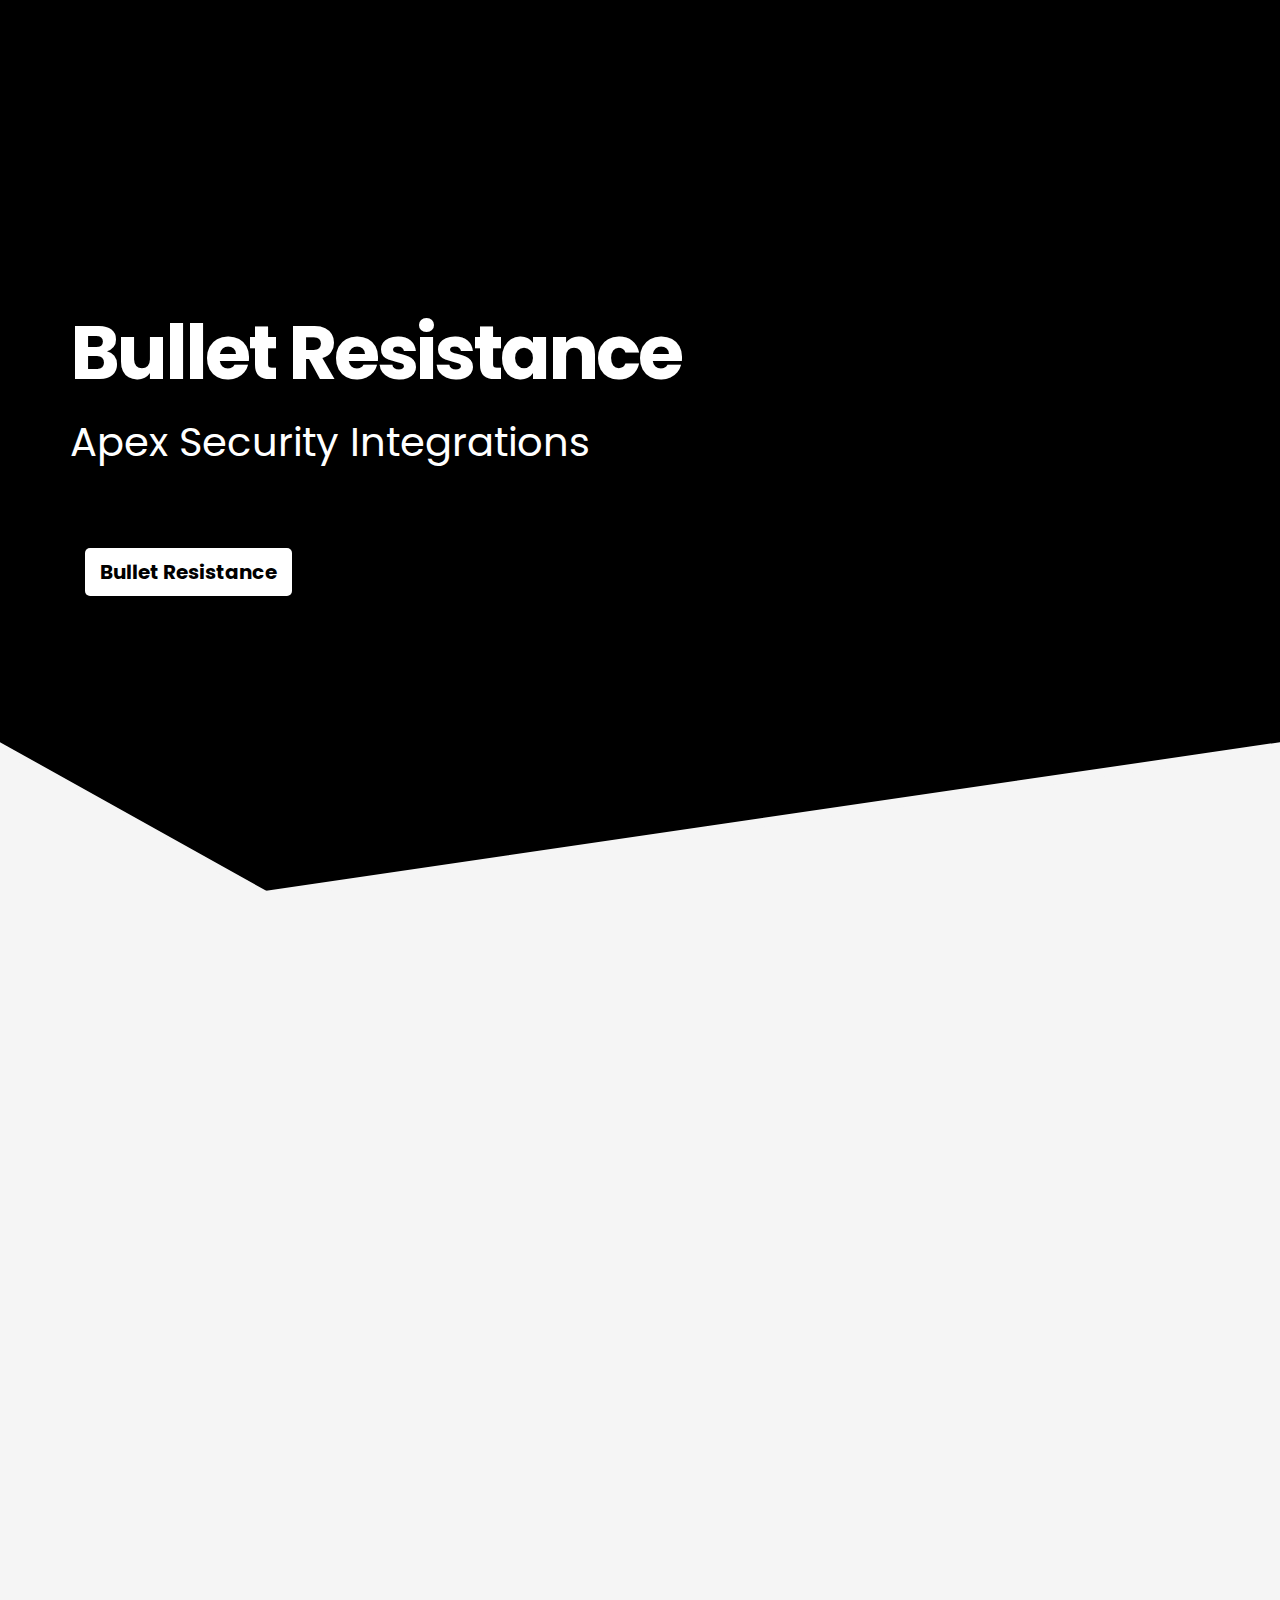
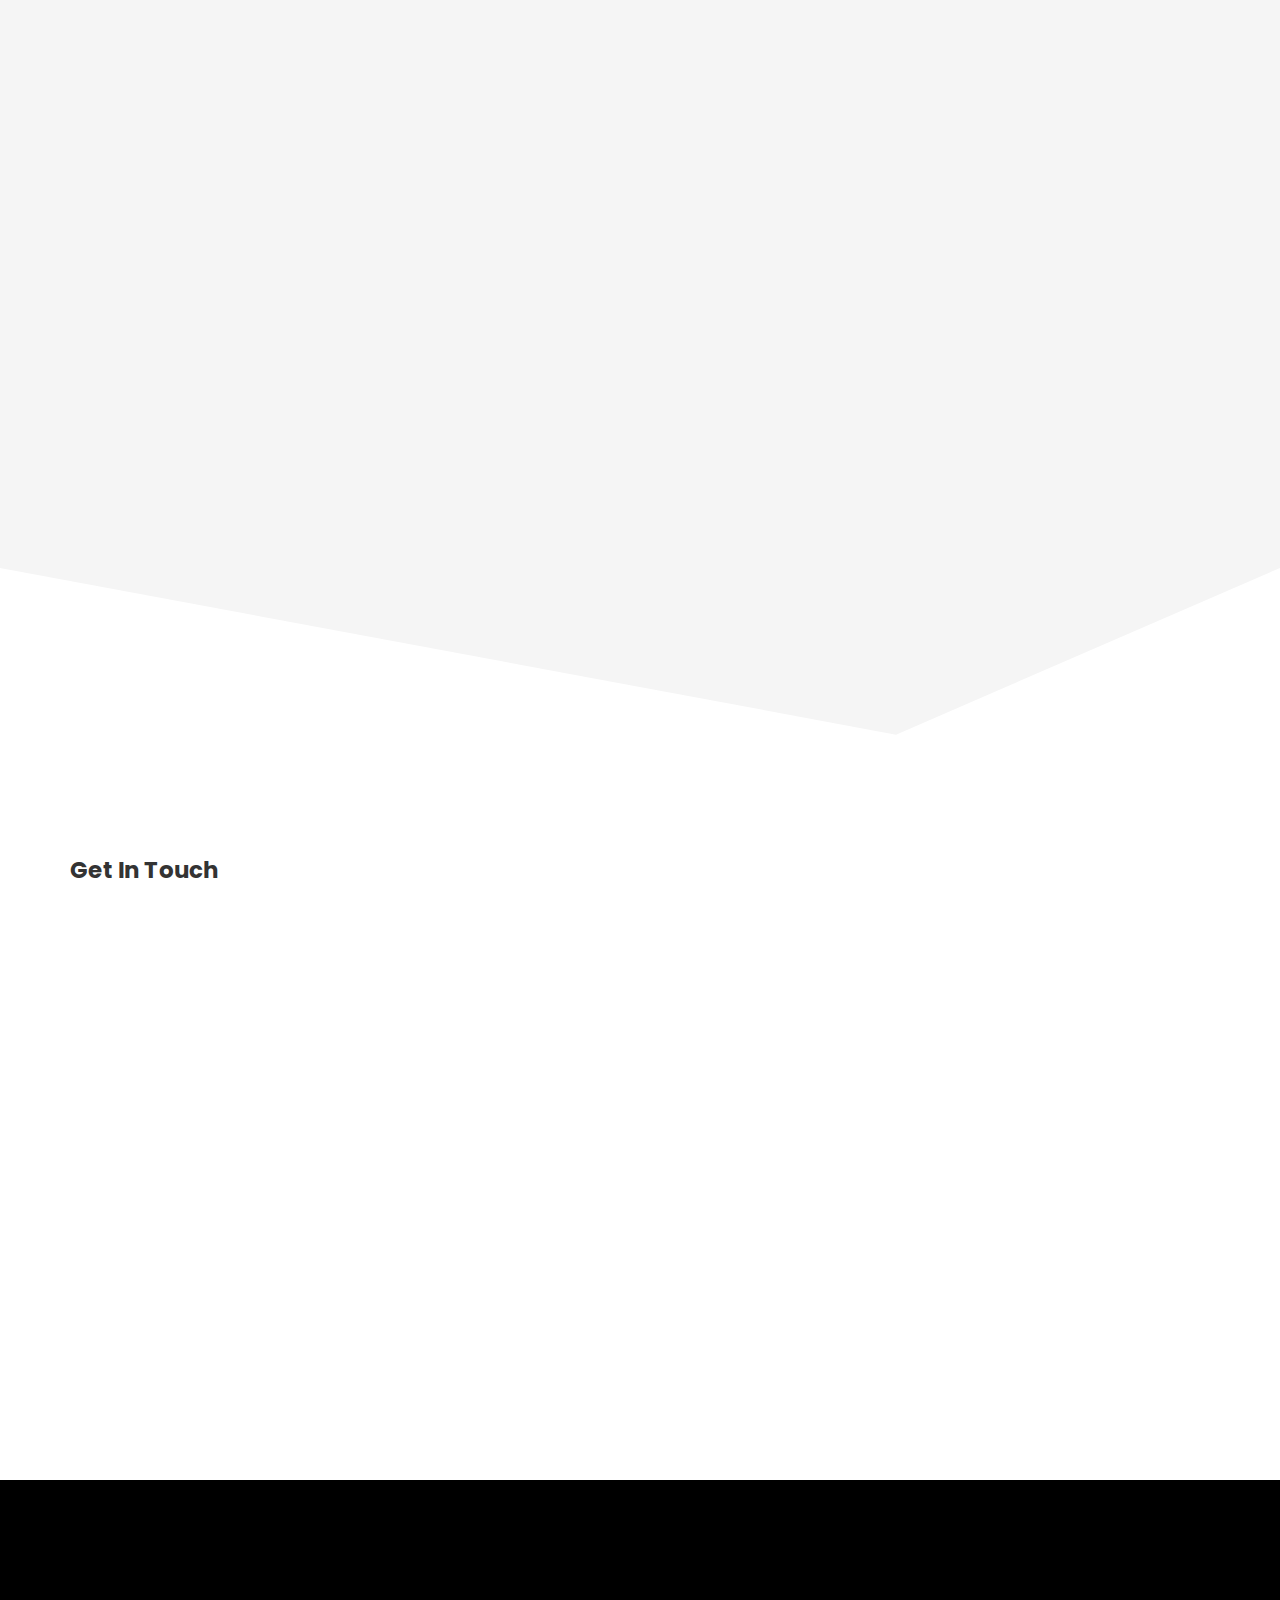
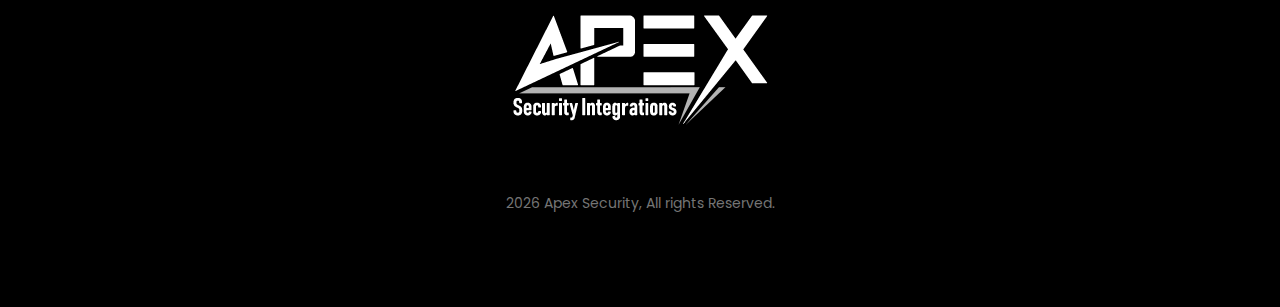
==== commit 088016d4: "update" ====
--- a/bullet-resistance.html
+++ b/bullet-resistance.html
@@ -2,7 +2,7 @@
 <html lang="en">
 
 <head>
-  <title>site</title>
+  <title>Apex Security Integrations | Bullet Resistance</title>
   <meta charset="UTF-8">
   <meta name="description" content="Security Laminates">
   <meta name="keywords" content="personal, portfolio">
@@ -35,7 +35,7 @@
   <nav>
     <div class="row">
       <div class="container">
-        <div class="logo"> <img src="assets/images/logo-small-2.png" alt=""> </div>
+        <div class="logo"> <img src="assets/images/logo-black.png" class="logo-small" alt=""> </div>
         <div class="responsive"><i data-icon="m" class="icon"></i></div>
         <ul class="nav-menu">
           <li><a href="#" class="smoothScroll">Home</a></li>
@@ -157,7 +157,9 @@
         <br>
         <br>
         <br>
-        <div class="social"><div class="social"> <a class="button-down-x" href="#bulletres">bullet resistance</a> </div> </div>
+        <div class="social">
+          <div class="social"> <a class="button-down-x" href="#bulletres">Bullet Resistance</a> </div>
+        </div>
       </div>
     </div>
     <svg class="diagonal home-left" width="21%" height="170" viewBox="0 0 100 102" preserveAspectRatio="none">
@@ -173,7 +175,7 @@
       <div class="container">
         <!-- about image -->
         <div class="col-md-4 col-sm-12 about-image top_30 wow fadeInUp" data-wow-delay="0.4s">
-          <div class="row">  </div>
+          <div class="row"> </div>
         </div>
         <!-- about text -->
         <div class="col-md-7 col-md-offset-1 col-sm-12 about-text wow fadeInUp" data-wow-delay="0.6s">
@@ -181,53 +183,46 @@
             <br>
             <h2>Bullet Resistance</h2> </div>
           <p>In today’s world, threat levels are evolving and changing each and every day. The constant change in threat levels across the world poses a difficult challenge for security specialists. What makes this even more challenging, is the fact that most buildings were built decades ago, in a time when security threats were not as pronounced. </p>
-<br>
-          <p>Our light weight, clear, and cost effective ballistic laminates are designed to be retrofit to any building glass, and provide a quick solution to upgrade building glass security. Providing ballistic level security solutions to historical buildings presents significant technical, architectural, and financial challenges. Luckily, ASI laminates allow for a low cost, lightweight security glass solution that does not need any structural upgrades.
-</p><br>
+          <br>
+          <p>Our light weight, clear, and cost effective ballistic laminates are designed to be retrofit to any building glass, and provide a quick solution to upgrade building glass security. Providing ballistic level security solutions to historical buildings presents significant technical, architectural, and financial challenges. Luckily, ASI laminates allow for a low cost, lightweight security glass solution that does not need any structural upgrades. </p>
+          <br>
           <p>Apex Security Integrations work in-situ with your existing glass. For our product to achieve UL Level 1 bullet resistance to basic hand guns, our laminates must be applied to minimum ¼” thick annealed glass (6mm), which is the commercial standard for buildings in North America. </p>
-<br>
-<p>Depending on threat levels and budgets of our clients, our security laminates can be configured to provide resistance against burglary attempts, forced-entries, improvised explosive devices, bomb blasts, and small firearms.</p>
-<br>
-<p>Installations of ballistic grade security laminates must be conducted by a professionally trained ASI technician, to ensure it is up to our standards.</p>
-<br>
-
-<p>ASI’s in-house team includes experts in thread risk assessments, ballistic experts, and engineers. Our staff holds daily meetings about global threats, to ensure we remain up to date with ongoing risks. </p>
-<br>
-<p>ASI laminates are recommended for embassies, government and military buildings, broadcasters, storefront businesses, houses, vehicles, schools, hospitals, financial institutions, and more.</p>
-          <br>
-          
-     
-          
-            <button class="primblackbutton" type="button" data-toggle="collapse" data-target="#collapseExample" aria-expanded="false" aria-controls="collapseExample">
-    Additional info about bullet resistance
-  </button>
-    
-<div class="collapse" id="collapseExample">
-  <div class="card card-body"><br><br>
-    <h3>NO SUCH THING AS BULLETPROOF WINDOW FILM</h3>
-    <p>There is no such thing as bullet-proofing. ASI does not pretend that its products are bullet, bomb or break-in “proof.” There is no such safety film or security laminate on the market. On its own, ASI laminates are inert. </p><br>
-    <p>However, once ASI laminates are applied to glass, the composite of the two materials work in tandem to resist, repel and absorb the kinetic forces involved with violent attacks. ASI products provide added protection against the effect of bullets, bombs and break-in entry attempts. </p><br>
-    <p>Independent third-party testing achieving a UL-752 rating has established that ASI's SL-14 product is capable of resisting bullets from such weapons as a .38 caliber, 9mm FMJ and .357, but at no time does ASI promote or lead clients to believe that bulletproofing or bomb proofing can be achieved solely with ASI products. ASI encourages potential clients to consider having an independent or third party risk threat assessment performed by one of our trained professionals or a competent independent security consultant to evaluate your security needs. </p><br>
-    <p>ASI does not encourage anyone to blindly shop for life saving materials either on-line or without verifying the vendors qualifications. Rather, ASI encourages every client to research and assess the ASI product or any product whereby protecting lives is a priority. Should you decide to proceed with ASI, then we will work with you to prepare a mock-up or as close as possible a sample of a typical window you need to protect and we will allow you to perform your own independent testing and evaluate the results for yourselves. Once that is completed, then in good conscience both you and ASI are confident that ASI can meet your needs.</p><br>
-
-  </div>
-</div>
-       <br><br><br> 
-       <br><br><br> 
-        
-        </div>
-          
-         
-        </div>
-
+          <br>
+          <p>Depending on threat levels and budgets of our clients, our security laminates can be configured to provide resistance against burglary attempts, forced-entries, improvised explosive devices, bomb blasts, and small firearms.</p>
+          <br>
+          <p>Installations of ballistic grade security laminates must be conducted by a professionally trained ASI technician, to ensure it is up to our standards.</p>
+          <br>
+          <p>ASI’s in-house team includes experts in thread risk assessments, ballistic experts, and engineers. Our staff holds daily meetings about global threats, to ensure we remain up to date with ongoing risks. </p>
+          <br>
+          <p>ASI laminates are recommended for embassies, government and military buildings, broadcasters, storefront businesses, houses, vehicles, schools, hospitals, financial institutions, and more.</p>
+          <br>
+          <button class="primblackbutton" type="button" data-toggle="collapse" data-target="#collapseExample" aria-expanded="false" aria-controls="collapseExample"> Additional info about bullet resistance </button>
+          <div class="collapse" id="collapseExample">
+            <div class="card card-body">
+              <br>
+              <br>
+              <h3>NO SUCH THING AS BULLETPROOF WINDOW FILM</h3>
+              <p>There is no such thing as bullet-proofing. ASI does not pretend that its products are bullet, bomb or break-in “proof.” There is no such safety film or security laminate on the market. On its own, ASI laminates are inert. </p>
+              <br>
+              <p>However, once ASI laminates are applied to glass, the composite of the two materials work in tandem to resist, repel and absorb the kinetic forces involved with violent attacks. ASI products provide added protection against the effect of bullets, bombs and break-in entry attempts. </p>
+              <br>
+              <p>Independent third-party testing achieving a UL-752 rating has established that ASI's SL-14 product is capable of resisting bullets from such weapons as a .38 caliber, 9mm FMJ and .357, but at no time does ASI promote or lead clients to believe that bulletproofing or bomb proofing can be achieved solely with ASI products. ASI encourages potential clients to consider having an independent or third party risk threat assessment performed by one of our trained professionals or a competent independent security consultant to evaluate your security needs. </p>
+              <br>
+              <p>ASI does not encourage anyone to blindly shop for life saving materials either on-line or without verifying the vendors qualifications. Rather, ASI encourages every client to research and assess the ASI product or any product whereby protecting lives is a priority. Should you decide to proceed with ASI, then we will work with you to prepare a mock-up or as close as possible a sample of a typical window you need to protect and we will allow you to perform your own independent testing and evaluate the results for yourselves. Once that is completed, then in good conscience both you and ASI are confident that ASI can meet your needs.</p>
+              <br> </div>
+          </div>
+          <br>
+          <br>
+          <br>
+          <br>
+          <br>
+          <br> </div>
+      </div>
       <svg class="diagonal-gray" width="100%" height="170" viewBox="0 0 100 102" preserveAspectRatio="none">
         <path d="M0 0 L70 100 L100 0 Z"></path>
       </svg>
     </div>
   </section>
-
-
- 
   <!-- CONTACT -->
   <section class="contact" id="contact">
     <div class="container">
@@ -238,9 +233,10 @@
         <ul class="contact-info row">
           <li>Ottawa, Ontario, Canada</li>
           <li>
-            <br>email</li>
-          <li>phone</li>
-          <li><a href="#">
+            <br>email: <a style="display: inline" href="mailto:info@asintegrations.ca">info@asintegrations.ca</a></li>
+          <li>phone: 613-513-9516</li>
+          <li>p.o box: Suite 227 11-300 Earl Grey Drive, Kanata, ON, K2T 1C1</li>
+          <li><a href="http://instagram.com/apexsecurityintegrations" target="_blank">
           check us out on instagram</a> </li>
         </ul>
       </div>
@@ -251,8 +247,7 @@
     </div>
   </section>
   <footer>
-    <div class="container">
-      <div class="social"> <a href="#">instagram </a> </div>
+    <div class="container"> <img src="assets/images/ASI%20PNG.png" style="width:300px;" />
       <p>
         <script>
           document.write(new Date().getFullYear())
--- a/css/style.css
+++ b/css/style.css
@@ -43,7 +43,11 @@
 
 .nav-menu{
     float: right;
-    line-height: 32px;
+    line-height: 42px;
+}
+
+img.logo-small {
+  width: 100px;
 }
 
 nav ul li{
@@ -268,7 +272,7 @@
 }
 
 .diag .home{
-    background: url(https://images.unsplash.com/photo-1562408589-4b96d09ec657?ixlib=rb-1.2.1&ixid=eyJhcHBfaWQiOjEyMDd9&auto=format&fit=crop&w=1050&q=80) 50% 50% fixed;
+    background: url(/assets/images/gallery/gallery-main.jpg) 50% 50% fixed;
     background-size: cover;
 }
 
@@ -775,8 +779,9 @@
 .single_item img:hover {
   background: #ffffff;
   transition: all ease 0.3s;
-  box-shadow: 0px 16px 22px 0px rgba(90, 91, 95, 0.3);
+/*  box-shadow: 0px 16px 22px 0px rgba(90, 91, 95, 0.3);*/
   top: -5px;
+  transform: scale(1.2);
 }
 
 .select-cat{
@@ -870,9 +875,7 @@
 }
 
 .single_item:hover > figure img{
-  filter: blur(8px);
-  -webkit-filter: blur(8px);
-  opacity: .7;
+
 }
 
 .single_item:hover > figure figcaption{
@@ -1339,14 +1342,13 @@
 }
 
 .separator {
-  border-top: 1px solid black;
-  opacity: 0.1;
+  border-top: 1px solid #e6e6e6;
+  border-bottom: 1px solid white;
   width: 100%;
-  padding-top: 20px;
-  padding-bottom: 20px;
-}
-
-
-
-
-
+  margin-bottom: 20px;
+}
+
+
+
+
+
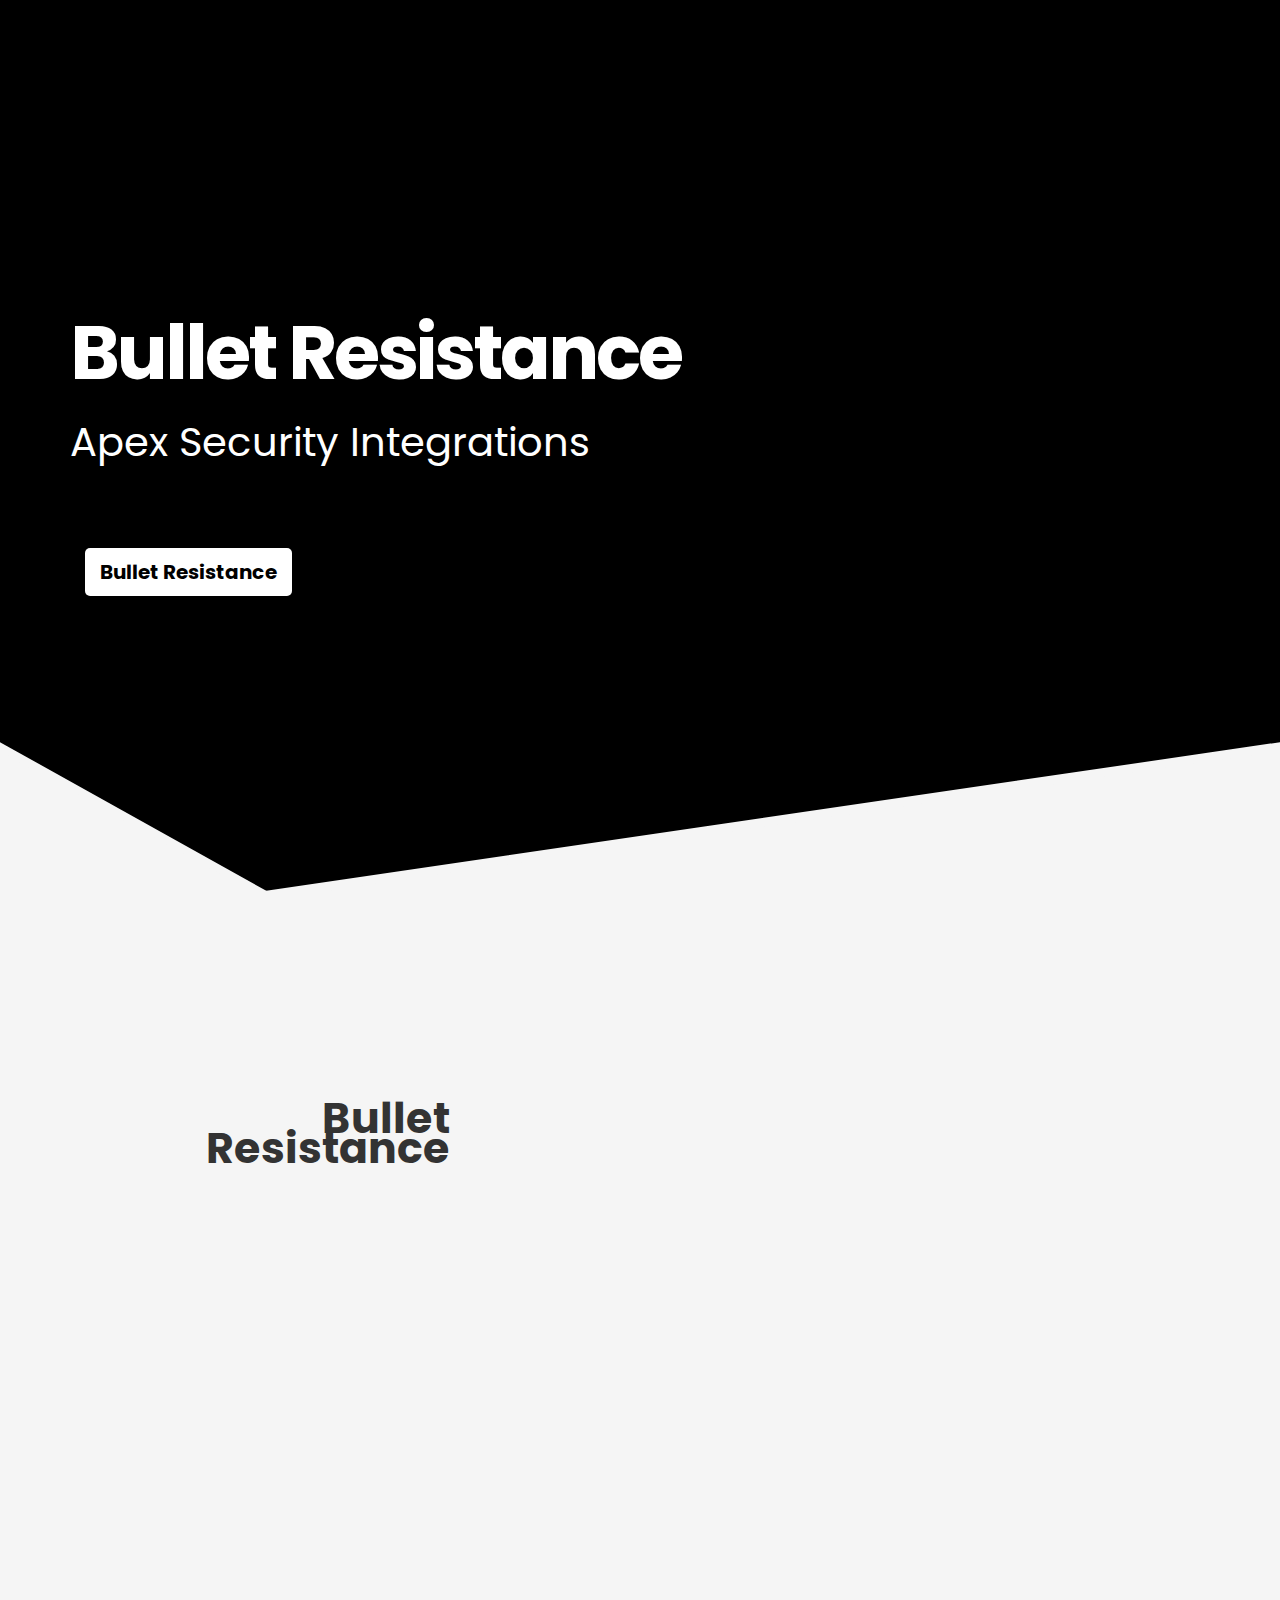
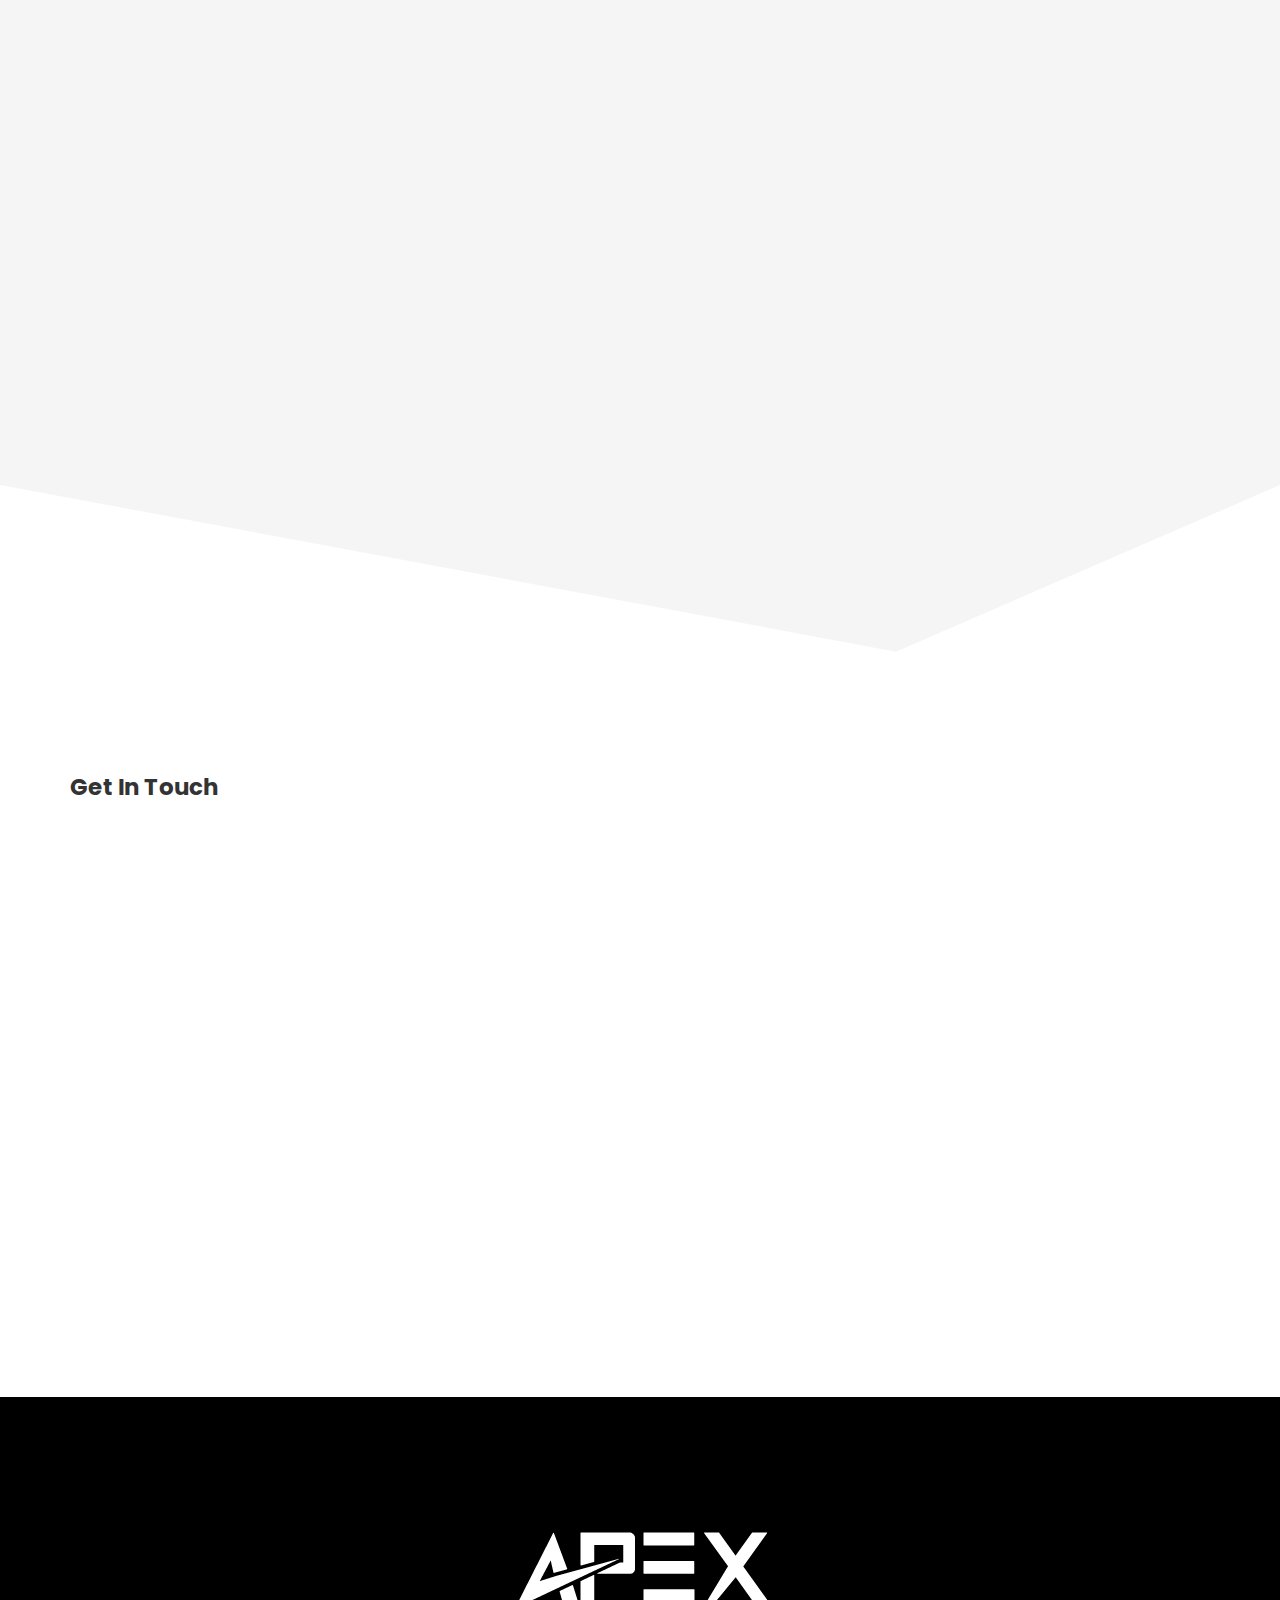
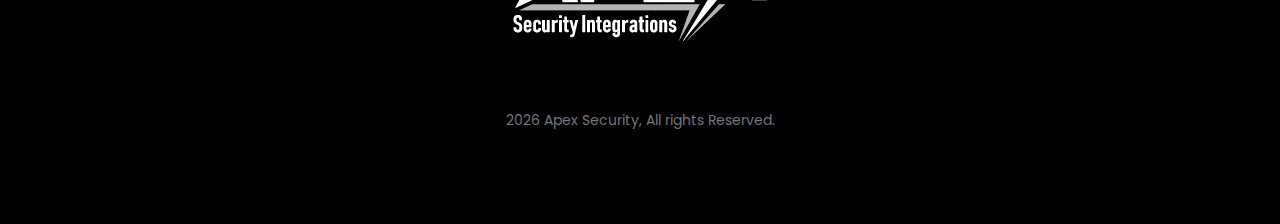
==== commit 1c1d62e7: "menu icon fixed, link fixes" ====
--- a/bullet-resistance.html
+++ b/bullet-resistance.html
@@ -35,10 +35,10 @@
   <nav>
     <div class="row">
       <div class="container">
-        <div class="logo"> <img src="assets/images/logo-black.png" class="logo-small" alt=""> </div>
-        <div class="responsive"><i data-icon="m" class="icon"></i></div>
+        <div class="logo"> <a href="http://asintegrations.ca"><img src="assets/images/logo-black.png" class="logo-small" alt=""></a> </div>
+        <div class="responsive"><i data-icon="☰" class="icon"></i></div>
         <ul class="nav-menu">
-          <li><a href="#" class="smoothScroll">Home</a></li>
+          <li><a href="http://asintegrations.ca" class="smoothScroll">Home</a></li>
           <li><a href="/bullet-resistance.html" class="smoothScroll">Bullet Resistance</a></li>
           <li><a href="/products.html" class="smoothScroll">Products</a></li>
           <li><a style="cursor: pointer;" class="smoothScroll" data-toggle="modal" data-target="#myModal">Faqs</a></li>
@@ -174,14 +174,21 @@
     <div class="about type-1 padbot_120">
       <div class="container">
         <!-- about image -->
-        <div class="col-md-4 col-sm-12 about-image top_30 wow fadeInUp" data-wow-delay="0.4s">
-          <div class="row"> </div>
+<!--        <div class="col-md-4 col-sm-12 about-image top_30 wow fadeInUp" data-wow-delay="0.4s">-->
+        <div class="col-md-4" data-wow-delay="0.4s">
+          <div class="row">
+          <div class="section-title dleft bottom_30">
+            <br>
+            <h2 style="text-align: right; font-size: 32pt">Bullet Resistance</h2> </div>
+          </div>
         </div>
         <!-- about text -->
         <div class="col-md-7 col-md-offset-1 col-sm-12 about-text wow fadeInUp" data-wow-delay="0.6s">
+<!--
           <div class="section-title dleft bottom_30">
             <br>
             <h2>Bullet Resistance</h2> </div>
+-->
           <p>In today’s world, threat levels are evolving and changing each and every day. The constant change in threat levels across the world poses a difficult challenge for security specialists. What makes this even more challenging, is the fact that most buildings were built decades ago, in a time when security threats were not as pronounced. </p>
           <br>
           <p>Our light weight, clear, and cost effective ballistic laminates are designed to be retrofit to any building glass, and provide a quick solution to upgrade building glass security. Providing ballistic level security solutions to historical buildings presents significant technical, architectural, and financial challenges. Luckily, ASI laminates allow for a low cost, lightweight security glass solution that does not need any structural upgrades. </p>
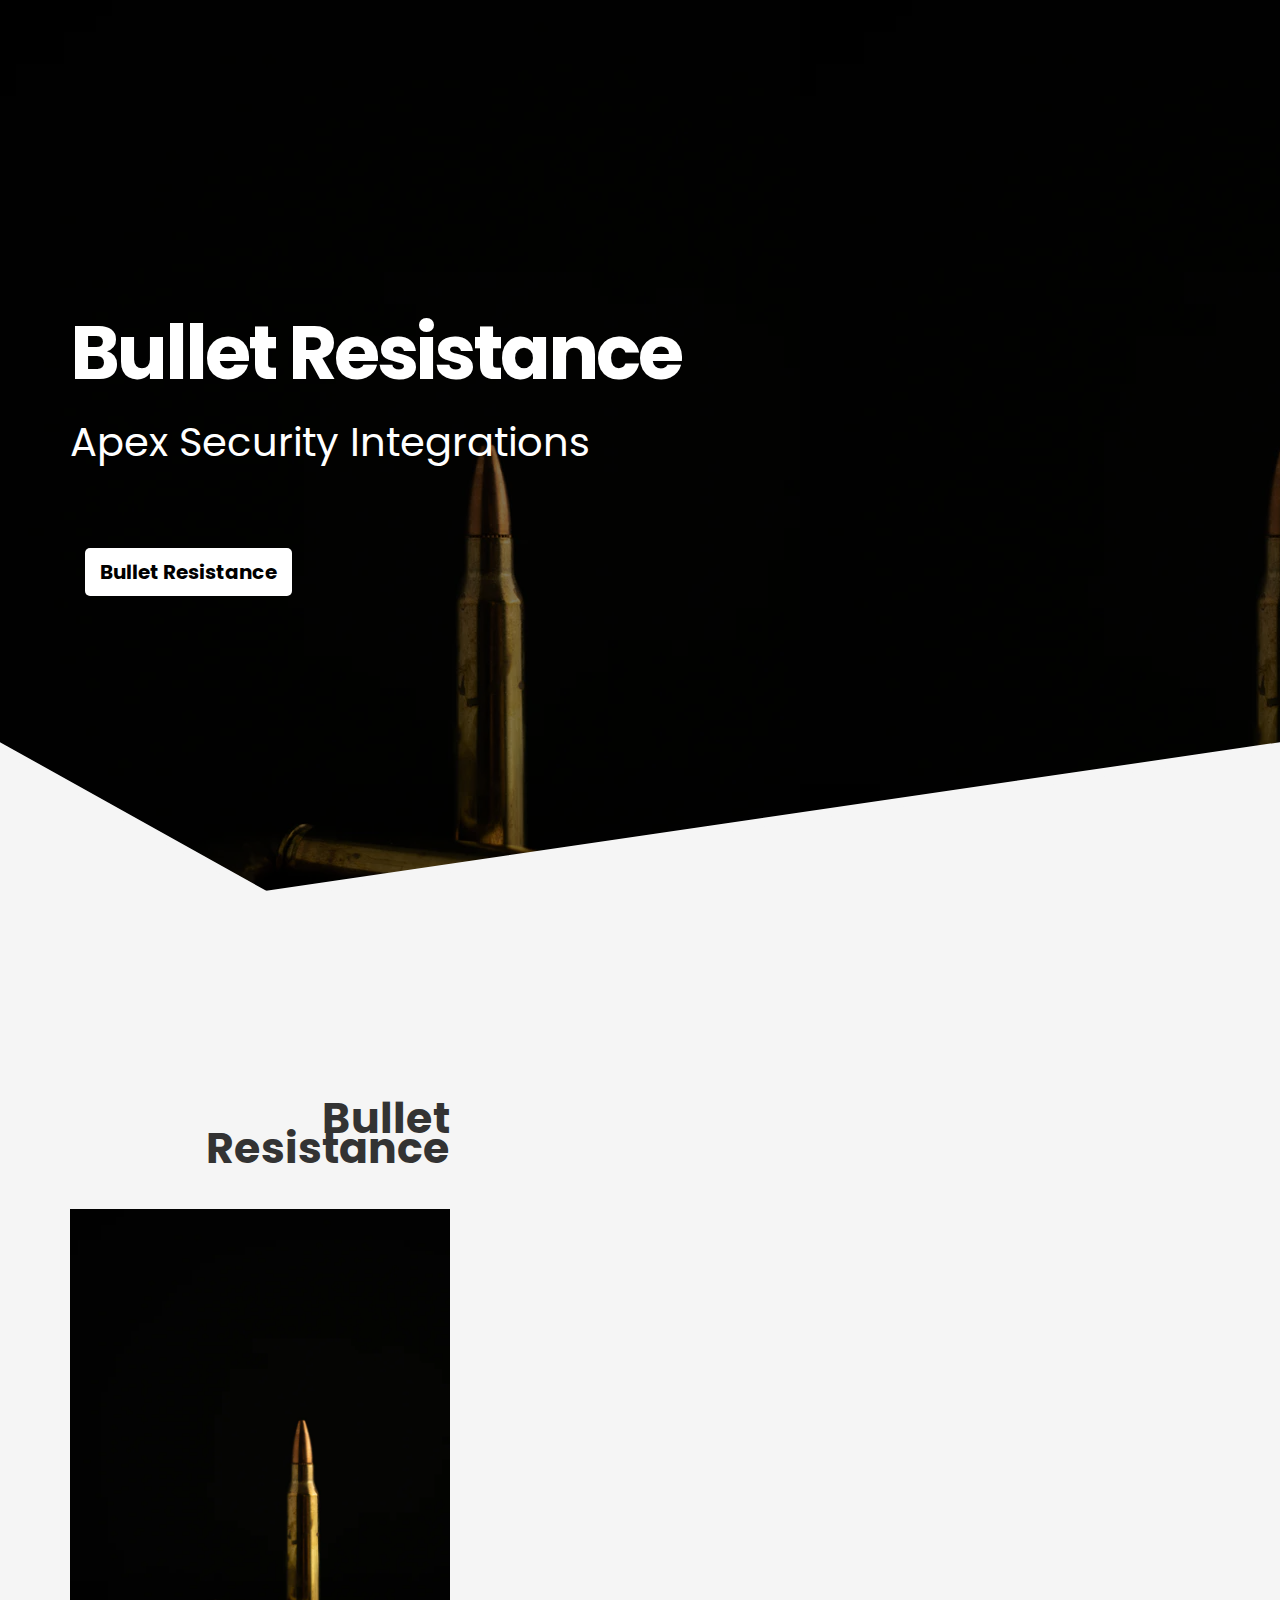
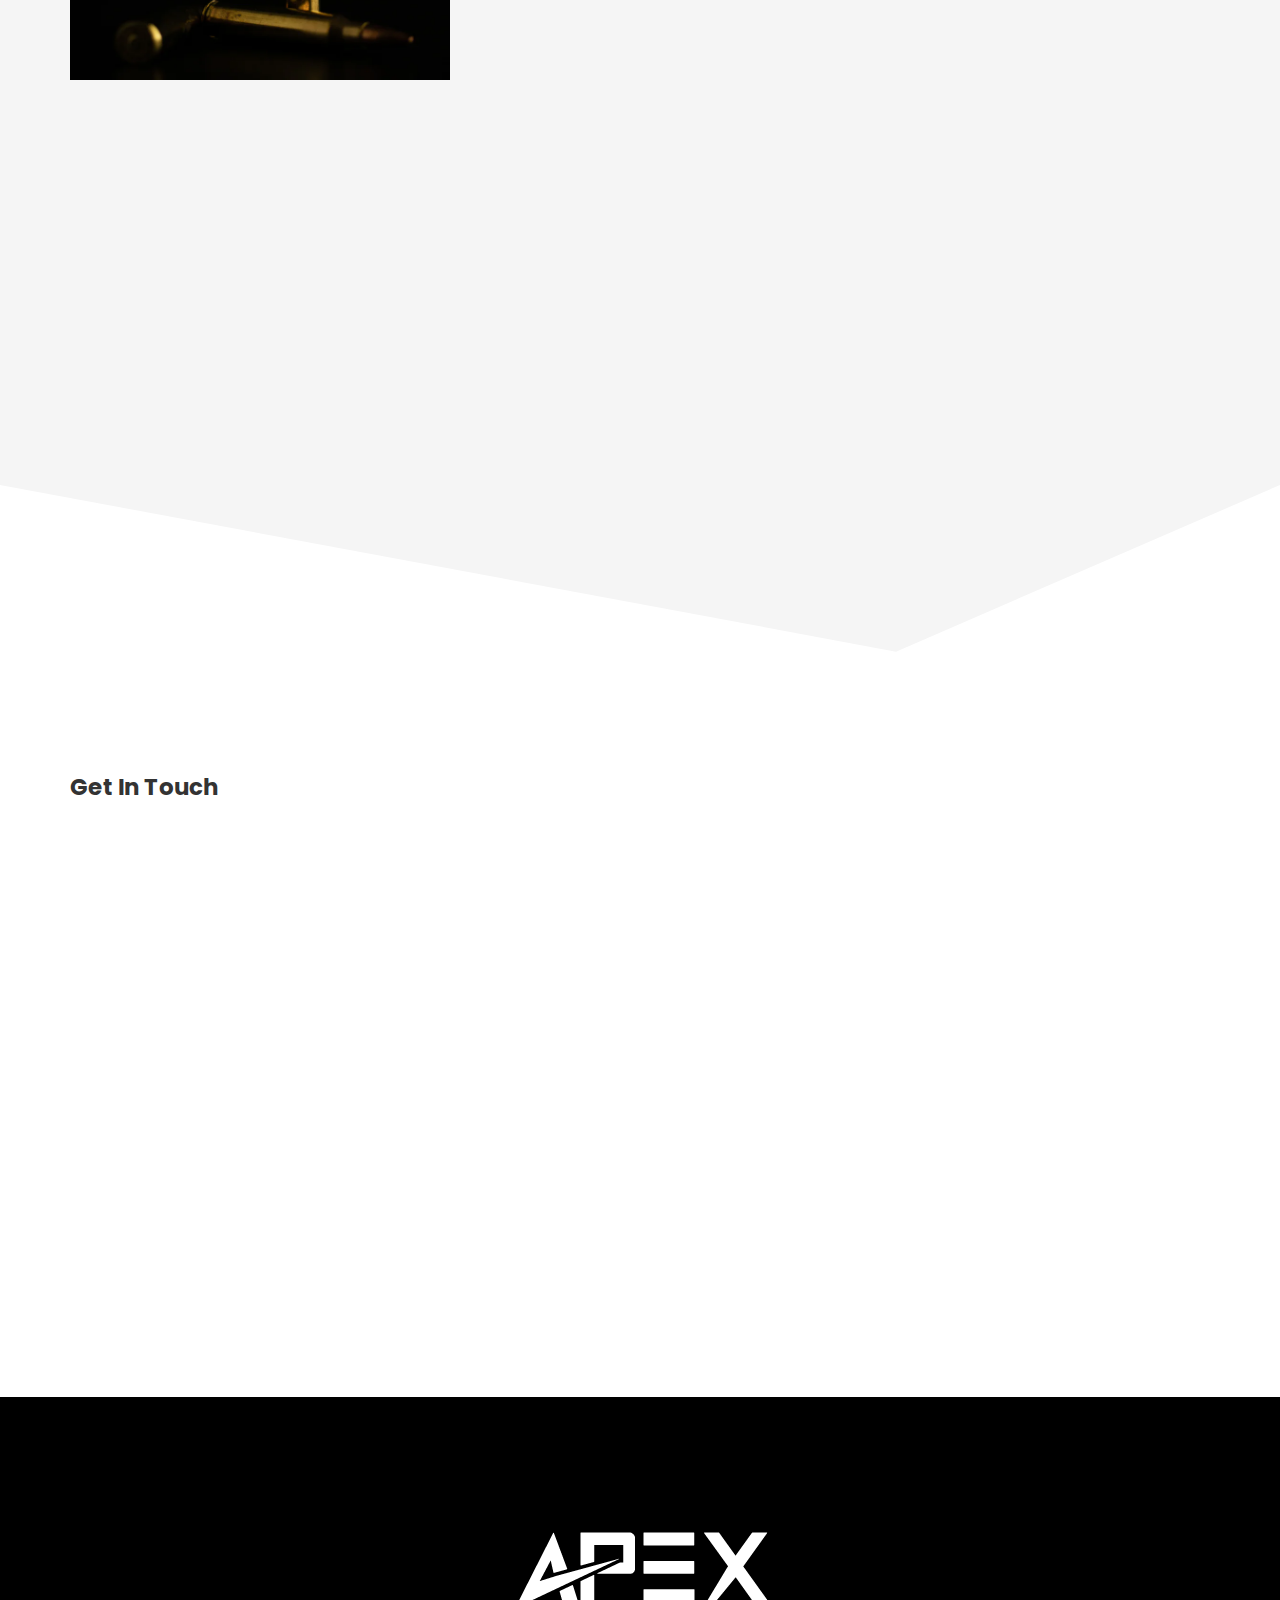
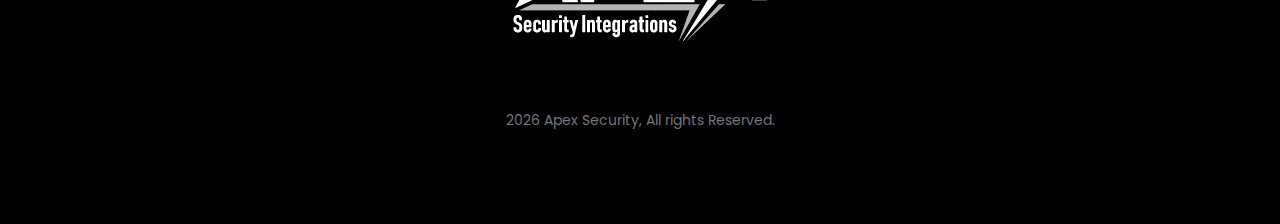
==== commit e2b49071: "minor changes" ====
--- a/bullet-resistance.html
+++ b/bullet-resistance.html
@@ -15,6 +15,7 @@
   <link rel="stylesheet" href="css/owl.carousel.css" />
   <link rel="stylesheet" href="css/magnific-popup.css" />
   <!-- Google Web fonts -->
+  <link rel="shortcut icon" href="assets/images/ASI%20PNG.png" type="image/x-icon">
   <link href="https://fonts.googleapis.com/css?family=Poppins:300,400,500,600,700" rel="stylesheet">
   <!-- Font icons -->
   <link rel="stylesheet" href="icon-fonts/font-awesome-4.5.0/css/font-awesome.min.css" />
@@ -23,6 +24,15 @@
   <script src="https://oss.maxcdn.com/html5shiv/3.7.2/html5shiv.min.js"></script>
   <script src="https://oss.maxcdn.com/respond/1.4.2/respond.min.js"></script>
 <![endif]-->
+  <style>
+    .diag .home {
+      background: url(/images/imagebullet.png) fixed;
+      /*
+    background-repeat: no-repeat;
+    background-color: black;
+*/
+    }
+  </style>
 </head>
 
 <body class="diag">
@@ -35,7 +45,9 @@
   <nav>
     <div class="row">
       <div class="container">
-        <div class="logo"> <a href="http://asintegrations.ca"><img src="assets/images/logo-black.png" class="logo-small" alt=""></a> </div>
+        <div class="logo">
+          <a href="http://asintegrations.ca"><img src="assets/images/logo-black.png" class="logo-small" alt=""></a>
+        </div>
         <div class="responsive"><i data-icon="☰" class="icon"></i></div>
         <ul class="nav-menu">
           <li><a href="http://asintegrations.ca" class="smoothScroll">Home</a></li>
@@ -148,7 +160,7 @@
     </div>
   </div>
   <section class="home" id="home">
-    <div class="home-content" style="background: #000000 !important;">
+    <div class="home-content">
       <div class="container">
         <h1>Bullet Resistance</h1>
         <div class="social" style="color:white; font-size: 2.5em">Apex Security Integrations</div>
@@ -174,17 +186,19 @@
     <div class="about type-1 padbot_120">
       <div class="container">
         <!-- about image -->
-<!--        <div class="col-md-4 col-sm-12 about-image top_30 wow fadeInUp" data-wow-delay="0.4s">-->
+        <!--        <div class="col-md-4 col-sm-12 about-image top_30 wow fadeInUp" data-wow-delay="0.4s">-->
         <div class="col-md-4" data-wow-delay="0.4s">
           <div class="row">
-          <div class="section-title dleft bottom_30">
-            <br>
-            <h2 style="text-align: right; font-size: 32pt">Bullet Resistance</h2> </div>
+            <div class="section-title dleft bottom_30">
+              <br>
+              <h2 style="text-align: right; font-size: 32pt">Bullet Resistance</h2>
+              <br>
+              <br> <img src="images/imagebullet.png" style="width: 100%;" alt="Apex Security Integrations bullet resistance windows ottawa"> </div>
           </div>
         </div>
         <!-- about text -->
         <div class="col-md-7 col-md-offset-1 col-sm-12 about-text wow fadeInUp" data-wow-delay="0.6s">
-<!--
+          <!--
           <div class="section-title dleft bottom_30">
             <br>
             <h2>Bullet Resistance</h2> </div>
@@ -241,7 +255,7 @@
           <li>Ottawa, Ontario, Canada</li>
           <li>
             <br>email: <a style="display: inline" href="mailto:info@asintegrations.ca">info@asintegrations.ca</a></li>
-          <li>phone: 613-513-9516</li>
+          <li>phone: 613-698-2739</li>
           <li>p.o box: Suite 227 11-300 Earl Grey Drive, Kanata, ON, K2T 1C1</li>
           <li><a href="http://instagram.com/apexsecurityintegrations" target="_blank">
           check us out on instagram</a> </li>
--- a/css/style.css
+++ b/css/style.css
@@ -274,6 +274,12 @@
 .diag .home{
     background: url(/assets/images/gallery/gallery-main.jpg) 50% 50% fixed;
     background-size: cover;
+}
+
+.black-home-content {
+  background: url(/images/imagebullet.png) 10px !important;
+  background-position: right;
+  background-repeat: no-repeat;
 }
 
 .home-content{
